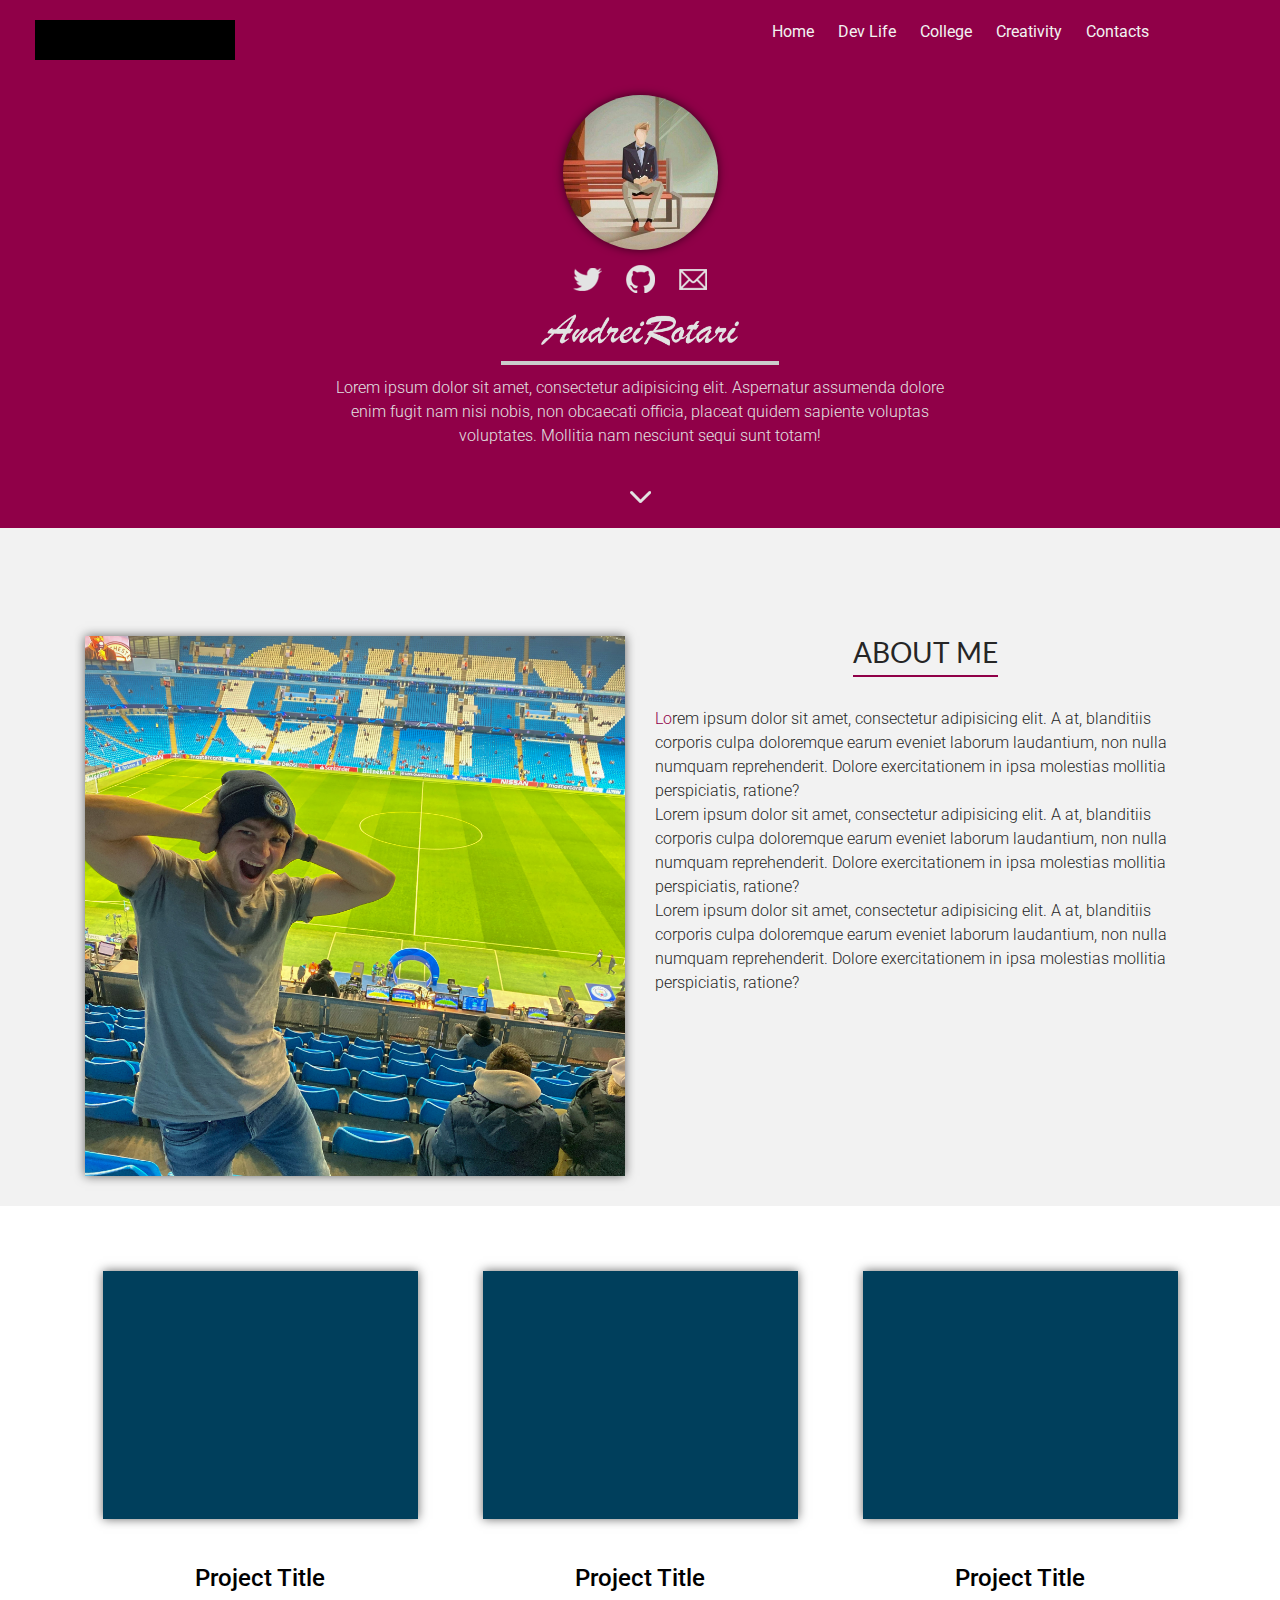
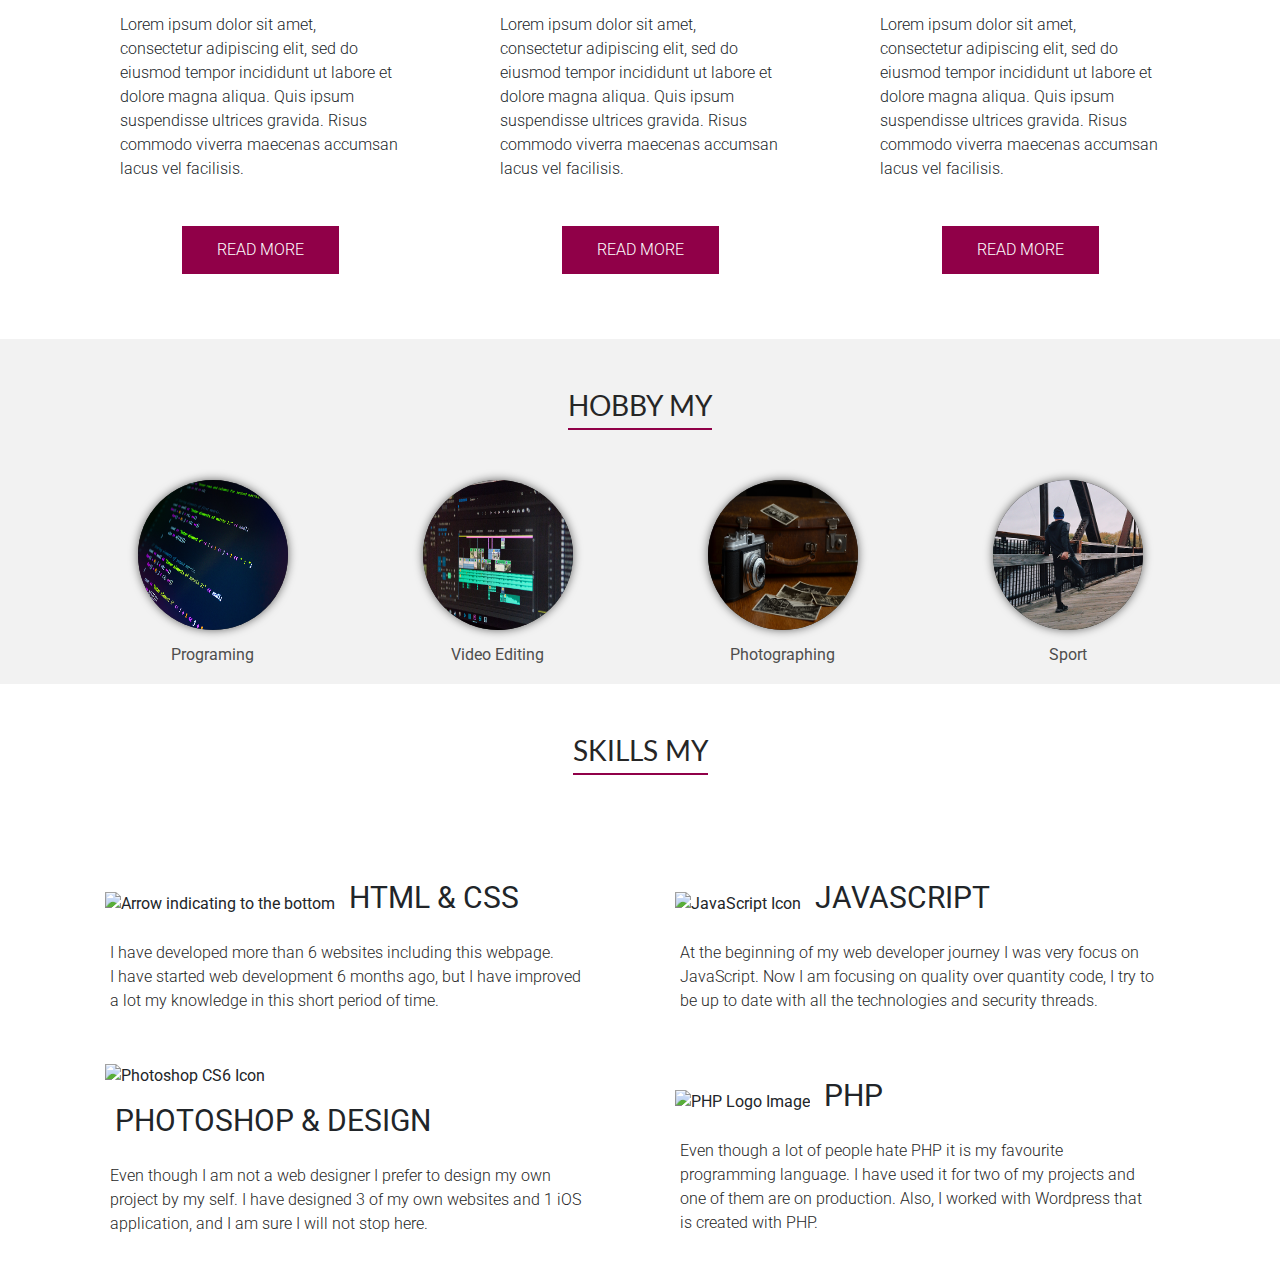
==== index.html @ 64ad4eda "Home page added skills section" ====
<!doctype html>
<html class="no-js" lang="">

<head>
  <meta charset="utf-8">
  <title>Andrei Rotari</title>
  <meta name="description" content="">
<!-- BOOTSTRAP meta data for mobile first -->
  <meta name="viewport" content="width=device-width, initial-scale=1, shrink-to-fit=no">
  <link rel="manifest" href="site.webmanifest">
  <link rel="apple-touch-icon" href="icon.png">
  <!-- Place favicon.ico in the root directory -->
  <!-- Connect google fonts here  -->
  <link href="https://fonts.googleapis.com/css?family=Roboto:300,400,500,700&display=swap" rel="stylesheet">

  <link href="https://fonts.googleapis.com/css?family=Lato:300,400,700&display=swap" rel="stylesheet">
  <!-- Connecting bootstrap files css  -->
  <link rel="stylesheet" href="https://stackpath.bootstrapcdn.com/bootstrap/4.3.1/css/bootstrap.min.css" integrity="sha384-ggOyR0iXCbMQv3Xipma34MD+dH/1fQ784/j6cY/iJTQUOhcWr7x9JvoRxT2MZw1T" crossorigin="anonymous">
  <link rel="stylesheet" href="css/normalize.css">
  <link rel="stylesheet" href="css/main.css">

  <meta name="theme-color" content="#fafafa">
</head>

<body>
  <!--[if IE]>
    <p class="browserupgrade">You are using an <strong>outdated</strong> browser. Please <a href="https://browsehappy.com/">upgrade your browser</a> to improve your experience and security.</p>
  <![endif]-->

  <!-- Add your site or application content here -->
  <div class="wrapper">
    <header id="header" class="header-background">
      <div class="container-fluid">
        <!-- MENU container  -->
        <div class="row">
          <!-- LOGO- hide when scrolling top  -->
          <div class="col-md-6">
            <div class="ar-logo">

            </div>
          </div>
          <!--  Navigation links   -->
          <div class="col-md-6">
            <div class="nav-links">
              <ul>
                <li><a href="#">Home</a></li>
                <li><a href="#">Dev Life</a></li>
                <li><a href="#">College</a></li>
                <li><a href="#">Creativity</a></li>
                <li><a href="#">Contacts</a></li>
              </ul>
            </div>
          </div>
        </div>
        <!-- Main image and social media icons  -->
        <div class="row">
          <div class="col-md-12">
            <!-- IMAGE container -->
            <div class="main-image-container text-center">
              <img src="images/main-image.jpg" alt="Main image of the page, with Andrei" class="text-center">
            </div>
            <div class="header-social-media-logo-container text-center">
              <ul>
                <li><a href="#"><img src="images/twitter-logo.png" alt="Twitter Logo"></a></li>
                <li><a href="#"><img src="images/github-logo.png" alt="Github Logo"></a></li>
                <li><a href="#"><img src="images/email-logo.png" alt="Email"></a></li>
              </ul>
            </div>
          </div>
        </div>
        <!-- Centralised logo on main page -->
        <div class="row">
          <div class="col-xs-12 col-sm-2 col-md-2 col-lg-4"></div>
          <div class="col-xs-12 col-sm-8 col-md-8 col-lg-4">
            <div class="logo-text text-center">
              <a href="#"><img src="images/logo-text.png" alt="Andrei Rotari Initial's as a logo"></a>
              <hr>
            </div>
          </div>
          <div class="col-xs-12 col-sm-8 col-md-8 col-lg-4"></div>
        </div>

        <!-- Header short description  -->
        <div class="row">
          <div class="col-xs-12 col-sm-2 col-md-2 col-lg-3"></div>
          <div class="col-xs-12 col-sm-8 col-md-8 col-lg-6">
            <div class="header-description text-center">
              <p>Lorem ipsum dolor sit amet, consectetur adipisicing elit. Aspernatur assumenda dolore enim fugit nam
                nisi nobis, non obcaecati officia, placeat quidem sapiente voluptas voluptates. Mollitia nam nesciunt sequi sunt totam!</p>
            </div>
          </div>
          <div class="col-xs-12 col-sm-2 col-md-2 col-lg-3"></div>
        </div>

        <!-- Arrow that is indicating on bottom on the page -->
        <div class="row">
          <div class="col-md-12 arrow-bottom text-center">
              <!-- TODO: Create an animation for the arrow -->
              <picture>
                <source srcset="images/arrow.svg">
                <img src="images/arrow.png" alt="Arrow indicating to the bottom"
                     title="Arrow indicating to the bottom" width="21" height="12">
              </picture>
          </div>
        </div>
      </div>
    </header>
    <!-- SECTION ABOUT ME  -->
    <section id="aboutMe" class="section-grey-background">
      <!-- About me Image container  -->
      <div class="container">
        <div class="row">
          <div class="col-sm-12 col-md-6">
            <!-- Section  image frame implementation-->
            <div class="section-image-frame  text-center">
              <img src="images/2862B201-2D01-4110-ADDF-69EA0CF71D6D_1_201_a.jpg" alt="Image of Andrei" class="">
            </div>
          </div>
          <div class="col-sm-12 col-md-6">
            <div class="section-title-container">
              <h3 class="section-image-title">About Me</h3>
              <p class="section-image-description">
                <span style="color: #900048">Lo</span>rem ipsum dolor sit amet, consectetur adipisicing elit. A at, blanditiis corporis culpa doloremque
                earum eveniet laborum laudantium, non nulla numquam reprehenderit. Dolore exercitationem in ipsa
                molestias mollitia perspiciatis, ratione?
                <br>
                Lorem ipsum dolor sit amet, consectetur adipisicing elit. A at, blanditiis corporis culpa doloremque
                earum eveniet laborum laudantium, non nulla numquam reprehenderit. Dolore exercitationem in ipsa
                molestias mollitia perspiciatis, ratione?
                <br>
                Lorem ipsum dolor sit amet, consectetur adipisicing elit. A at, blanditiis corporis culpa doloremque
                earum eveniet laborum laudantium, non nulla numquam reprehenderit. Dolore exercitationem in ipsa
                molestias mollitia perspiciatis, ratione?
              </p>
            </div>
          </div>
        </div>
      </div>
    </section>

   <!-- First page Projects section show case  -->
    <section id="projectShowCase">
      <div class="container">
        <div class="row">
          <!-- First block that is showing an example of work in portfolio -->
          <div class="col-xs-12 col-sm-12 col-md-6 col-lg-4">
            <div class="mini-portfolio-container">
              <!-- A container that will hold the image for this block -->
              <div class="mini-portfolio-image-holder text-center">

              </div>
              <!-- A container for description of the work - title and mini description -->
              <div class="mini-portfolio-description">
                <h4 class="mini-portfolio-title text-center">Project Title</h4>
                <p class="mini-portfolio-description">
                  Lorem ipsum dolor sit amet, consectetur adipiscing elit, sed do eiusmod tempor incididunt ut labore
                  et dolore magna aliqua. Quis ipsum suspendisse ultrices gravida. Risus commodo viverra maecenas
                  accumsan lacus vel facilisis.
                </p>
              </div>
              <!-- Button to take the user to specific work page  -->
              <div class="button-container">
                <button class="default-ar-button">Read more</button>
              </div>
            </div>
          </div>
          <div class="col-xs-12 col-sm-12 col-md-6 col-lg-4">
            <div class="mini-portfolio-container">
              <!-- A container that will hold the image for this block -->
              <div class="mini-portfolio-image-holder text-center">

              </div>
              <!-- A container for description of the work - title and mini description -->
              <div class="mini-portfolio-description">
                <h4 class="mini-portfolio-title text-center">Project Title</h4>
                <p class="mini-portfolio-description">
                  Lorem ipsum dolor sit amet, consectetur adipiscing elit, sed do eiusmod tempor incididunt ut labore
                  et dolore magna aliqua. Quis ipsum suspendisse ultrices gravida. Risus commodo viverra maecenas
                  accumsan lacus vel facilisis.
                </p>
              </div>
              <!-- Button to take the user to specific work page  -->
              <div class="button-container">
                <button class="default-ar-button">Read more</button>
              </div>
            </div>
          </div>
          <div class="col-xs-12 col-sm-12 col-md-6 col-lg-4">
            <div class="mini-portfolio-container">
              <!-- A container that will hold the image for this block -->
              <div class="mini-portfolio-image-holder text-center">

              </div>
              <!-- A container for description of the work - title and mini description -->
              <div class="mini-portfolio-description">
                <h4 class="mini-portfolio-title text-center">Project Title</h4>
                <p class="mini-portfolio-description">
                  Lorem ipsum dolor sit amet, consectetur adipiscing elit, sed do eiusmod tempor incididunt ut labore
                  et dolore magna aliqua. Quis ipsum suspendisse ultrices gravida. Risus commodo viverra maecenas
                  accumsan lacus vel facilisis.
                </p>
              </div>
              <!-- Button to take the user to specific work page  -->
              <div class="button-container">
                <button class="default-ar-button">Read more</button>
              </div>
            </div>
          </div>
        </div>
      </div>
    </section>

    <!--  The section of hobby's  -->
    <section id="hobbyMy" class="section-grey-background">
      <h3 class="section-image-title">Hobby my</h3>
      <div class="container">
        <div class="row">

            <div class="col-sm-6 col-md-6 col-lg-3">
                <!-- Create a container that will contain an image and a title -->
                <div class="hobby-box text-center">
                  <div class="hobby-circle">
                      <img src="images/programing-img.png" alt="An image representing programing">
                  </div>
                  <h6 class="hobby-title">Programing</h6>
                </div>
            </div>

            <div class="col-sm-6 col-md-6 col-lg-3">
                <!-- Create a container that will contain an image and a title -->
                <div class="hobby-box text-center">
                    <div class="hobby-circle">
                        <img src="images/video-editing-img.png" alt="An image representing video editing hobby">
                    </div>
                    <h6 class="hobby-title">Video Editing</h6>
                </div>
            </div>

            <div class="col-sm-6 col-md-6 col-lg-3">
                <!-- Create a container that will contain an image and a title -->
                <div class="hobby-box text-center">
                    <div class="hobby-circle">
                        <img src="images/photo-img.png" alt="An image representing photographing hobby">
                    </div>
                    <h6 class="hobby-title">Photographing</h6>
                </div>
            </div>

            <div class="col-sm-6 col-md-6 col-lg-3">
                <!-- Create a container that will contain an image and a title -->
                <div class="hobby-box text-center">
                    <div class="hobby-circle">
                        <img src="images/sport-img.png" alt="An image representing sport">
                    </div>
                    <h6 class="hobby-title">Sport</h6>
                </div>
            </div>

        </div>
      </div>
    </section>

    <!-- SKILLS SECTION  -->
    <section id="skills">
      <h3 class="section-image-title">Skills my</h3>
      <div class="container move-from-title">
        <div class="row">
          <div class="col-md-6">
            <!-- The box that will contain the text and images for a specific skill  -->
            <div class="skill-home-box">
              <div class="skill-title-box">
                <!-- Image representing the skill -->
                <picture>
                  <source srcset="images/icons/html-skill-iclon.svg">
                  <img src="images/icons/html-skill-iclon.png" alt="Arrow indicating to the bottom"
                       title="HTML5 icon" width="50" height="50">
                </picture>
                <h6>html & css</h6>
              </div>
              <div class="skill-description-box">
                <p class="skill-text">
                    I have developed more than 6 websites including this webpage. <br> I have started web development
                    6 months ago, but I have improved a lot my knowledge in this short period of time.
                </p>
              </div>
            </div>
          </div>

          <div class="col-md-6">
            <!-- The box that will contain the text and images for a specific skill  -->
            <div class="skill-home-box">
              <div class="skill-title-box">
                <!-- Image representing the skill -->
                <picture>
                  <source srcset="images/icons/javascript-skill-icon.svg">
                  <img src="images/icons/javascript-skill-icon.png" alt="JavaScript Icon"
                       title="JavaScript Icon" width="50" height="50">
                </picture>

                <h6>javascript</h6>
              </div>
              <div class="skill-description-box">
                <p class="skill-text">
                    At the beginning of my web developer journey I was very focus on JavaScript. Now I am focusing on
                    quality over quantity code, I try to be up to date with all the technologies and security threads.
                </p>
              </div>
            </div>
          </div>
        </div>

          <div class="row">
              <div class="col-md-6">
                  <!-- The box that will contain the text and images for a specific skill  -->
                  <div class="skill-home-box">
                      <div class="skill-title-box">
                          <!-- Image representing the skill -->
                          <picture>
                              <source srcset="images/icons/photoshop-skill-icon.svg">
                              <img src="images/icons/photoshop-skill-icon.png" alt="Photoshop CS6 Icon"
                                   title="Photoshop CS6 Icon" width="50" height="50">
                          </picture>
                          <h6>Photoshop & Design</h6>
                      </div>
                      <div class="skill-description-box">
                          <p class="skill-text">
                              Even though I am not a web designer I prefer to design my own project by my self.
                              I have designed 3 of my own websites and 1 iOS application, and I am sure I will not stop here.
                          </p>
                      </div>
                  </div>
              </div>

              <div class="col-md-6">
                  <!-- The box that will contain the text and images for a specific skill  -->
                  <div class="skill-home-box">
                      <div class="skill-title-box">
                          <!-- Image representing the skill -->
                          <picture>
                              <source srcset="images/icons/php-skill-icon.svg">
                              <img src="images/icons/php-skill-icon.png" alt="PHP Logo Image"
                                   title="PHP Logo Image" width="50" height="50">
                          </picture>

                          <h6>php</h6>
                      </div>
                      <div class="skill-description-box">
                          <p class="skill-text">
                              Even though a lot of people hate PHP it is my favourite programming language. I have used
                              it for two of my projects and one of them are on production. Also, I worked with Wordpress that is created with PHP.
                          </p>
                      </div>
                  </div>
              </div>
          </div>
      </div>
    </section>

  </div>



<!-- SCRIPTS CONNETIONS  -->
  <script src="js/vendor/modernizr-3.7.1.min.js"></script>
  <script src="https://stackpath.bootstrapcdn.com/bootstrap/4.3.1/js/bootstrap.min.js" integrity="sha384-JjSmVgyd0p3pXB1rRibZUAYoIIy6OrQ6VrjIEaFf/nJGzIxFDsf4x0xIM+B07jRM" crossorigin="anonymous"></script>
  <script src="https://code.jquery.com/jquery-3.4.1.min.js" integrity="sha256-CSXorXvZcTkaix6Yvo6HppcZGetbYMGWSFlBw8HfCJo=" crossorigin="anonymous"></script>
  <script>window.jQuery || document.write('<script src="js/vendor/jquery-3.4.1.min.js"><\/script>')</script>
  <script src="js/plugins.js"></script>
  <script src="js/main.js"></script>
</body>

</html>
---- css/main.css ----
/*! HTML5 Boilerplate v7.2.0 | MIT License | https://html5boilerplate.com/ */

/* main.css 2.0.0 | MIT License | https://github.com/h5bp/main.css#readme */
/*
 * What follows is the result of much research on cross-browser styling.
 * Credit left inline and big thanks to Nicolas Gallagher, Jonathan Neal,
 * Kroc Camen, and the H5BP dev community and team.
 */

/* ==========================================================================
   Base styles: opinionated defaults
   ========================================================================== */

html {
  color: #222;
  font-size: 1em;
  line-height: 1.4;
}

* {
  box-sizing: border-box;
  -moz-box-sizing: border-box;
  -webkit-box-sizing: border-box;
}

/*
 * Remove text-shadow in selection highlight:
 * https://twitter.com/miketaylr/status/12228805301
 *
 * Vendor-prefixed and regular ::selection selectors cannot be combined:
 * https://stackoverflow.com/a/16982510/7133471
 *
 * Customize the background color to match your design.
 */

::-moz-selection {
  background: #b3d4fc;
  text-shadow: none;
}

::selection {
  background: #b3d4fc;
  text-shadow: none;
}

/*
 * A better looking default horizontal rule
 */

hr {
  display: block;
  height: 1px;
  border: 0;
  border-top: 4px solid #ccc;
  margin: 1em 0;
  padding: 0;
}

/*
 * Remove the gap between audio, canvas, iframes,
 * images, videos and the bottom of their containers:
 * https://github.com/h5bp/html5-boilerplate/issues/440
 */


iframe,
img,
svg,
video {
  vertical-align: middle;
}

/*
 * Remove default fieldset styles.
 */

fieldset {
  border: 0;
  margin: 0;
  padding: 0;
}

/*
 * Allow only vertical resizing of textareas.
 */

textarea {
  resize: vertical;
}

/*
*
*/

section {
    padding-top: 50px;
}

/* ==========================================================================
   DELETE ON PRODUCTION
   ========================================================================== */

.test-bg {
  background-color: #555555;
}

/* ==========================================================================
   Browser Upgrade Prompt
   ========================================================================== */

.browserupgrade {
  margin: 0.2em 0;
  background: #ccc;
  color: #000;
  padding: 0.2em 0;
}

/* ==========================================================================
   Author's custom styles
   ========================================================================== */

/*--- NAVIGATION and LOGO ---*/
.ar-logo {
  width: 200px;
  height: 40px;
  margin: 20px;
  background-color: black;
}

.header-background {
  background-color: #900048;
}

.nav-links {
    margin: 20px 0;
    text-align: center;
}

.nav-links ul {
  margin: 0;
  padding: 0;
}

.nav-links ul li {
  display: inline;
  margin: 0 10px;
}

.nav-links ul li a {
  color: #f2f2f2;
  text-decoration: none;
}

.nav-links ul li a:hover {
  color: #f2f2f2;
  text-decoration: none;
}


/*-- MAIN image for the main page --*/
.main-image-container {
  margin: 15px;
}

.main-image-container img {
  width: 155px;
  height: 155px;
  border-radius: 50%;
  box-shadow:  0 0 10px  rgba(0,0,0,0.6);
  background-color: #222222;
}

/*---  Social media container on header ---*/
.header-social-media-logo-container {

}

.header-social-media-logo-container ul  {
  list-style: none;
  padding: 0;
}

.header-social-media-logo-container ul li {
  display: inline;
  margin: 0 10px;
}


/*--- Description on the header  ---*/
.logo-text img {
  margin: 5px 0;
  width: 50%;
  height: auto;
}

.logo-text hr {
  margin: 10px auto;
  width: 70%;
}

.header-description p {
  font-family: 'Roboto', sans-serif;
  font-weight: 300;
  color: #e2e2e2;
}

.arrow-bottom {
  margin: 20px 0;
}


#aboutMe {
  padding-top: 108px;
}


/*
 * Create section image frame
 */

.section-image-frame{
  position:relative;
  overflow:hidden;
  margin-bottom: 30px;
  padding-bottom: 100%;
  box-shadow:  0 0 10px  rgba(0,0,0,0.6);
  background-color: rgba(0,63,92, 0.2);
}

.section-image-frame img {
  position: absolute;
  max-width: 100%;
  max-height: 100%;
  top: 50%;
  left: 50%;
  transform: translateX(-50%) translateY(-50%);
}


/*
 * Set the background for section with grey background color
 */

.section-grey-background {
  background-color: #f2f2f2;
}

/*
 * Create the Section Title
 */

h3.section-image-title {
  font-family: 'Lato', sans-serif;
  font-weight: 400;
  color: #262626;
  text-align: center;
  display: table;
  margin: 0 auto 30px auto;
  padding-bottom: 5px;
  text-transform: uppercase;
  border-bottom: 2px solid #900048;
}

/*
 * Specify the style of text in a section with image
 */

p.section-image-description {
  font-family: 'Roboto', sans-serif;
  font-weight: 300;
  color: #262626;
}



/*
 * Create the portfolio section on the main page
 */

#projectShowCase {
  padding: 50px 0;
}

.mini-portfolio-container {
  padding: 15px 0;

}

.hover-action:hover {
  border: 1px solid #003f5c;
}

.mini-portfolio-image-holder {
  width: 90%;
  margin: 0 auto;
  height: 248px;
  box-shadow:  0 0 10px  rgba(0,0,0,0.6);
  background-color: #003f5c;
}

.mini-portfolio-description {
  margin: 45px 35px;
}

.mini-portfolio-description h4 {
  font-family: 'Roboto', sans-serif;
  font-weight: 500;
  color: #000000;
}

.mini-portfolio-description p {
  font-family: 'Roboto', sans-serif;
  font-weight: 300;
  margin: 20px 0;
  padding: 0 0;

}

.button-container {
  text-align: center;
}

.default-ar-button {
  background-color: #900048;
  border: 0;
  color: #ffffff;
  font-family: 'Roboto', sans-serif;
  font-weight: 300;
  text-transform: uppercase;
  padding: 15px 35px;
}


/*
 * Represent hobby in a circle
 */

.hobby-box {
  margin: 20px 0;
}

.hobby-circle img {

    width: 150px;
    height: 150px;
    border-radius: 50%;
    box-shadow:  0 0 10px  rgba(0,0,0,0.6);
    background-color: #222222;
}

.hobby-title {
  font-family: 'Roboto', sans-serif;
  font-weight: 400;
  color: #4e4d4d;
  margin: 15px 0;
}


/*
 * Skills Box Styling
 */

.skill-home-box {
  margin: 0 0 40px 20px;
  width: 90%;
}

.skill-title-box h6 {
  font-family: 'Roboto', sans-serif;
  font-weight: 400;
  margin: 5px 10px;
  padding-top: 10px;
  display: inline-block;
  text-transform: uppercase;
  font-size: 30px;
}

.title-boxs {
  display: inline-block;
}

.skill-description-box {
  margin-top: 10px;
}

.skill-description-box p {
  font-family: 'Roboto', sans-serif;
  font-weight: 300;
  color: #262626;
  padding: 10px 5px;
}


/* ==========================================================================
   Helper classes
   ========================================================================== */

/*
 * Hide visually and from screen readers
 */

.hidden {
  display: none !important;
}

.move-from-title {
  margin-top: 90px;
}

/*
* Hide only visually, but have it available for screen readers:
* https://snook.ca/archives/html_and_css/hiding-content-for-accessibility
*
* 1. For long content, line feeds are not interpreted as spaces and small width
*    causes content to wrap 1 word per line:
*    https://medium.com/@jessebeach/beware-smushed-off-screen-accessible-text-5952a4c2cbfe
*/

.sr-only {
  border: 0;
  clip: rect(0, 0, 0, 0);
  height: 1px;
  margin: -1px;
  overflow: hidden;
  padding: 0;
  position: absolute;
  white-space: nowrap;
  width: 1px;
  /* 1 */
}

/*
* Extends the .sr-only class to allow the element
* to be focusable when navigated to via the keyboard:
* https://www.drupal.org/node/897638
*/

.sr-only.focusable:active,
.sr-only.focusable:focus {
  clip: auto;
  height: auto;
  margin: 0;
  overflow: visible;
  position: static;
  white-space: inherit;
  width: auto;
}

/*
* Hide visually and from screen readers, but maintain layout
*/

.invisible {
  visibility: hidden;
}

/*
* Clearfix: contain floats
*
* For modern browsers
* 1. The space content is one way to avoid an Opera bug when the
*    `contenteditable` attribute is included anywhere else in the document.
*    Otherwise it causes space to appear at the top and bottom of elements
*    that receive the `clearfix` class.
* 2. The use of `table` rather than `block` is only necessary if using
*    `:before` to contain the top-margins of child elements.
*/

.clearfix:before,
.clearfix:after {
  content: " ";
  /* 1 */
  display: table;
  /* 2 */
}

.clearfix:after {
  clear: both;
}

/* ==========================================================================
   EXAMPLE Media Queries for Responsive Design.
   These examples override the primary ('mobile first') styles.
   Modify as content requires.
   ========================================================================== */

@media only screen and (min-width: 35em) {
  /* Style adjustments for viewports that meet the condition */
}

@media print,
  (-webkit-min-device-pixel-ratio: 1.25),
  (min-resolution: 1.25dppx),
  (min-resolution: 120dpi) {
  /* Style adjustments for high resolution devices */
}

/* ==========================================================================
   Print styles.
   Inlined to avoid the additional HTTP request:
   https://www.phpied.com/delay-loading-your-print-css/
   ========================================================================== */

@media print {
  *,
  *:before,
  *:after {
    background: transparent !important;
    color: #000 !important;
    /* Black prints faster */
    box-shadow: none !important;
    text-shadow: none !important;
  }
  a,
  a:visited {
    text-decoration: underline;
  }
  a[href]:after {
    content: " (" attr(href) ")";
  }
  abbr[title]:after {
    content: " (" attr(title) ")";
  }
  /*
     * Don't show links that are fragment identifiers,
     * or use the `javascript:` pseudo protocol
     */
  a[href^="#"]:after,
  a[href^="javascript:"]:after {
    content: "";
  }
  pre {
    white-space: pre-wrap !important;
  }
  pre,
  blockquote {
    border: 1px solid #999;
    page-break-inside: avoid;
  }
  /*
     * Printing Tables:
     * https://web.archive.org/web/20180815150934/http://css-discuss.incutio.com/wiki/Printing_Tables
     */
  thead {
    display: table-header-group;
  }
  tr,
  img {
    page-break-inside: avoid;
  }
  p,
  h2,
  h3 {
    orphans: 3;
    widows: 3;
  }
  h2,
  h3 {
    page-break-after: avoid;
  }
}
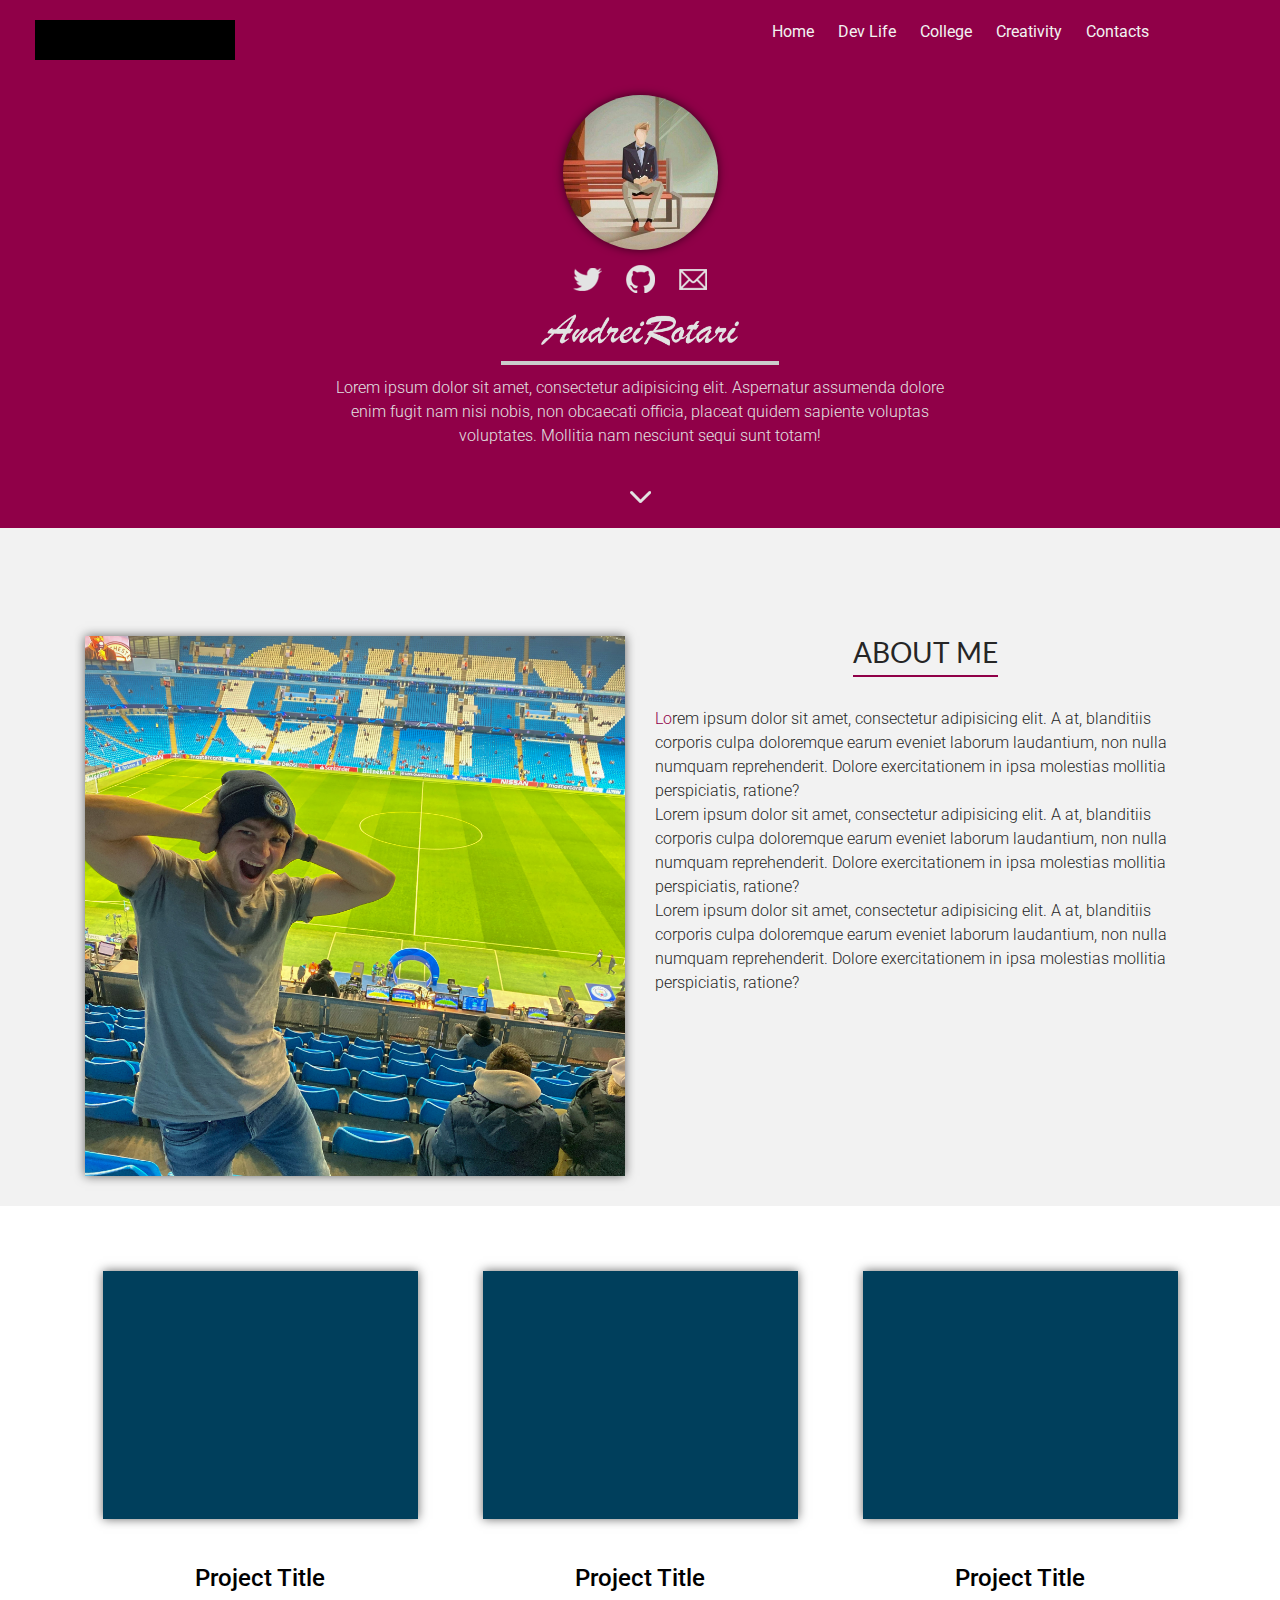
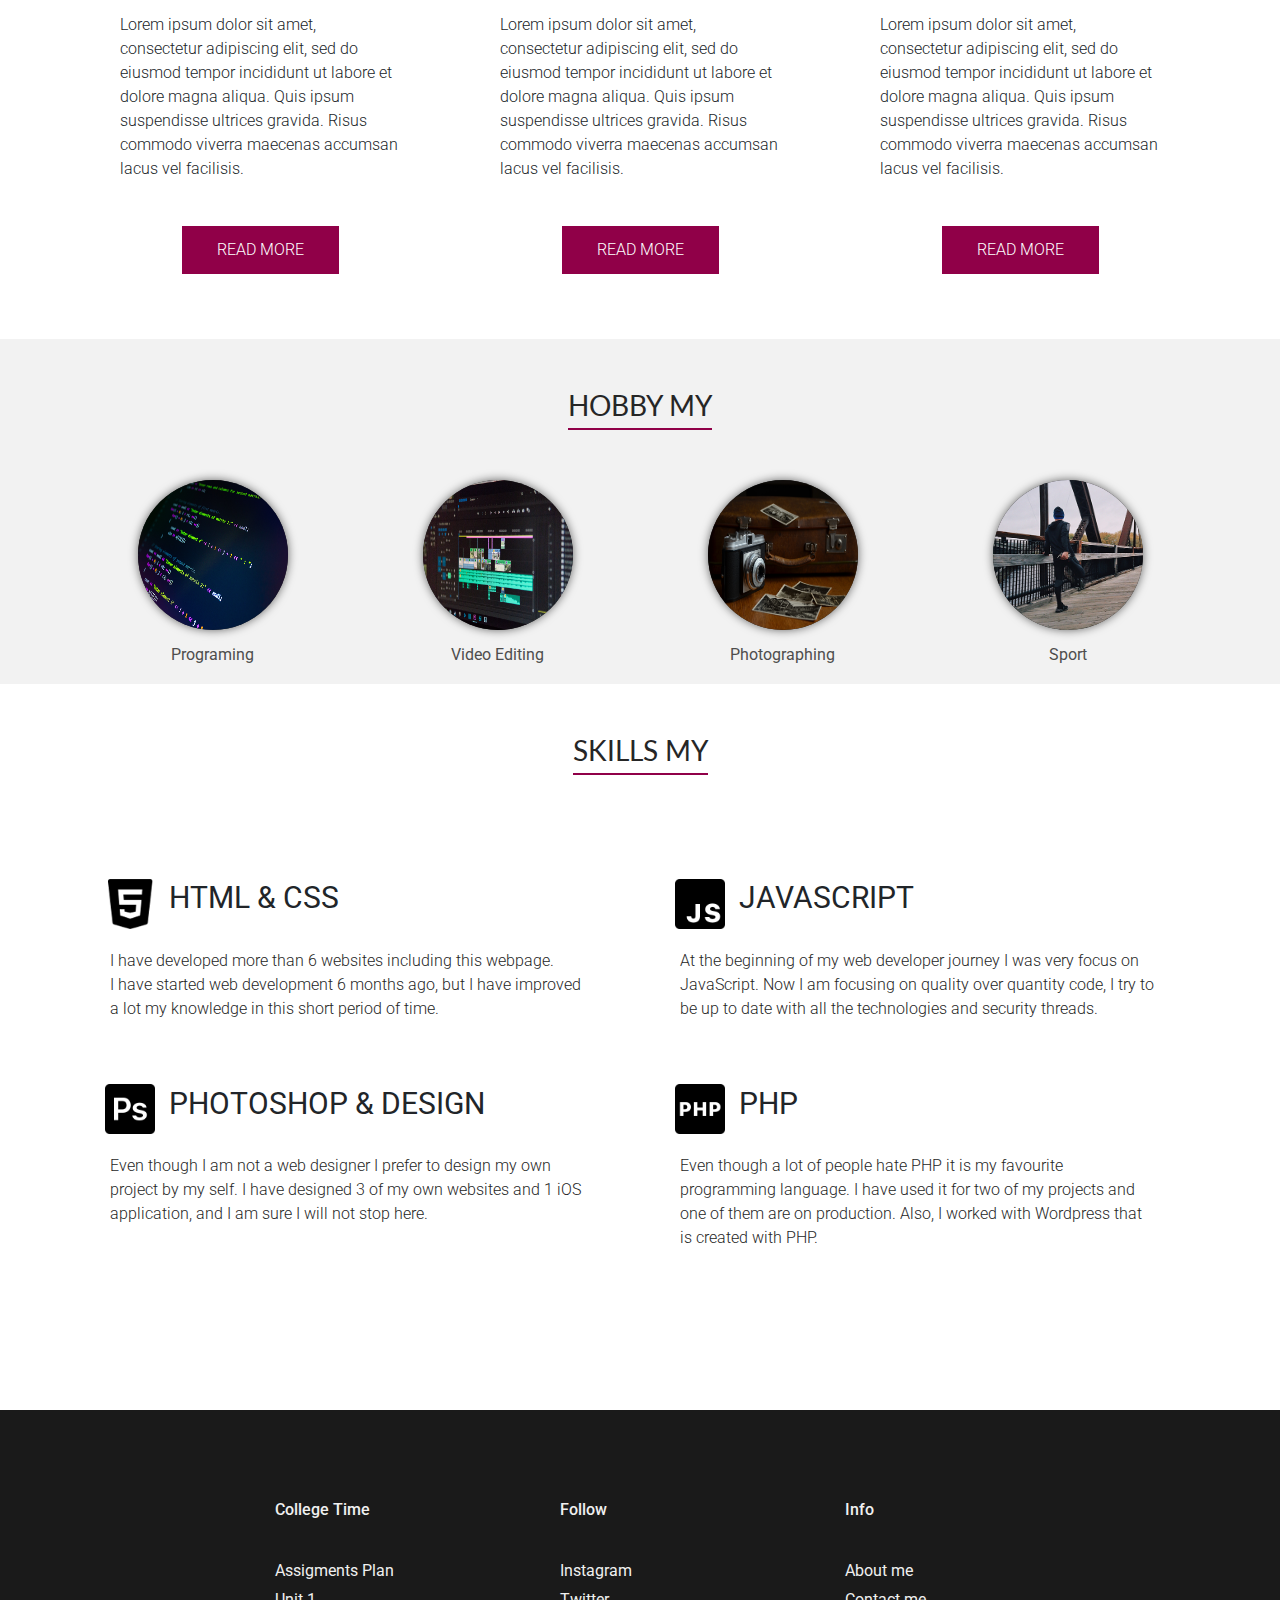
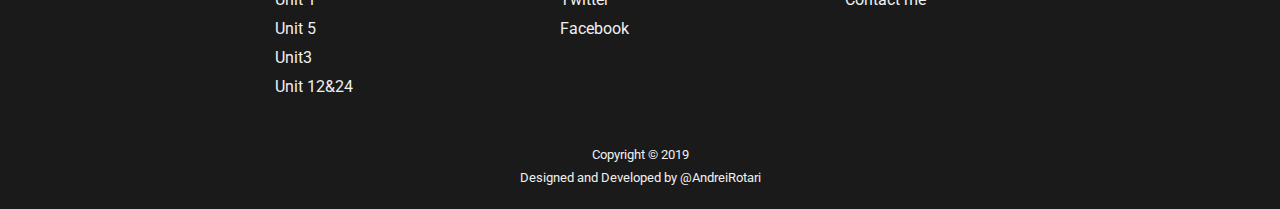
==== commit ff708ce6: "Created and added footer" ====
--- a/index.html
+++ b/index.html
@@ -356,6 +356,71 @@
       </div>
     </section>
 
+    <footer>
+        <div class="container">
+            <div class="row">
+                <!-- Give 2 col free space -->
+                <div class="col-md-2"></div>
+                <!-- Footer column that contains links and title -->
+                <div class="col-md-2">
+                    <div class="footer-title-box">
+                        <h6>College Time</h6>
+                    </div>
+                    <div class="footer-links-box">
+                        <ul>
+                            <li><a href="#">Assigments Plan</a></li>
+                            <li><a href="#">Unit 1</a></li>
+                            <li><a href="#">Unit 5</a></li>
+                            <li><a href="#">Unit3</a></li>
+                            <li><a href="#">Unit 12&24</a></li>
+                        </ul>
+                    </div>
+                </div>
+                <!-- Give 1 col free space -->
+                <div class="col-md-1"></div>
+
+                <!-- Footer column that contains links and title -->
+                <div class="col-md-2">
+                    <div class="footer-title-box">
+                        <h6>Follow</h6>
+                    </div>
+                    <div class="footer-links-box">
+                        <ul>
+                            <li><a href="#">Instagram</a></li>
+                            <li><a href="#">Twitter</a></li>
+                            <li><a href="#">Facebook</a></li>
+                        </ul>
+                    </div>
+                </div>
+
+                <!-- Give 1 col free space -->
+                <div class="col-md-1"></div>
+
+                <!-- Footer column that contains links and title -->
+                <div class="col-md-2">
+                    <div class="footer-title-box">
+                        <h6>Info</h6>
+                    </div>
+                    <div class="footer-links-box">
+                        <ul>
+                            <li><a href="#">About me</a></li>
+                            <li><a href="#">Contact me</a></li>
+                        </ul>
+                    </div>
+                </div>
+
+                <!-- Give 2 col free space -->
+                <div class="col-md-2"></div>
+            </div>
+        </div>
+
+        <div class="copyright text-center">
+            <p class="copyright-text">Copyright © 2019</p>
+            <p class="footer-testimonials">Designed and Developed by <a href="#">@AndreiRotari</a></p>
+        </div>
+    </footer>
+
+
   </div>
 
 
--- a/css/main.css
+++ b/css/main.css
@@ -94,6 +94,11 @@
 
 section {
     padding-top: 50px;
+}
+
+a {
+  -webkit-transition: all 0.5s ease;
+  transition: all 0.5s ease;
 }
 
 /* ==========================================================================
@@ -392,6 +397,77 @@
 
 
 /* ==========================================================================
+   Footer
+   ========================================================================== */
+
+footer {
+  background-color: #1a1a1a;
+  padding-top: 90px;
+  padding-bottom: 20px;
+  margin-top: 110px;
+}
+
+
+
+.footer-title-box {
+  margin-bottom: 40px;
+  /*text-align: center;*/
+}
+
+.footer-title-box h6 {
+  font-family: 'Roboto', sans-serif;
+  color: #f0f0f0;
+}
+
+
+.footer-links-box ul {
+  list-style: none;
+  margin: 0;
+  padding: 0;
+}
+
+.footer-links-box ul li {
+  margin: 5px 0;
+}
+
+
+.footer-links-box ul li a {
+  font-family: 'Roboto', sans-serif;
+  font-size: 16px;
+  color: #f0f0f0;
+  text-decoration: none;
+}
+
+.footer-links-box ul li a:hover {
+  color: #900048;
+}
+
+.copyright {
+  margin-top:  40px;
+}
+
+.copyright p {
+  font-family: 'Roboto', sans-serif;
+  color: #f0f0f0;
+  font-size: 13px;
+  line-height: 1.7em;
+  margin: 0;
+}
+
+.footer-testimonials a {
+  color: #f0f0f0;
+  text-decoration: none;
+}
+
+.footer-testimonials a:hover {
+  color: #900048;
+}
+
+
+
+
+
+/* ==========================================================================
    Helper classes
    ========================================================================== */
 
@@ -405,6 +481,10 @@
 
 .move-from-title {
   margin-top: 90px;
+}
+
+.wrapper {
+  min-height: 100%;
 }
 
 /*
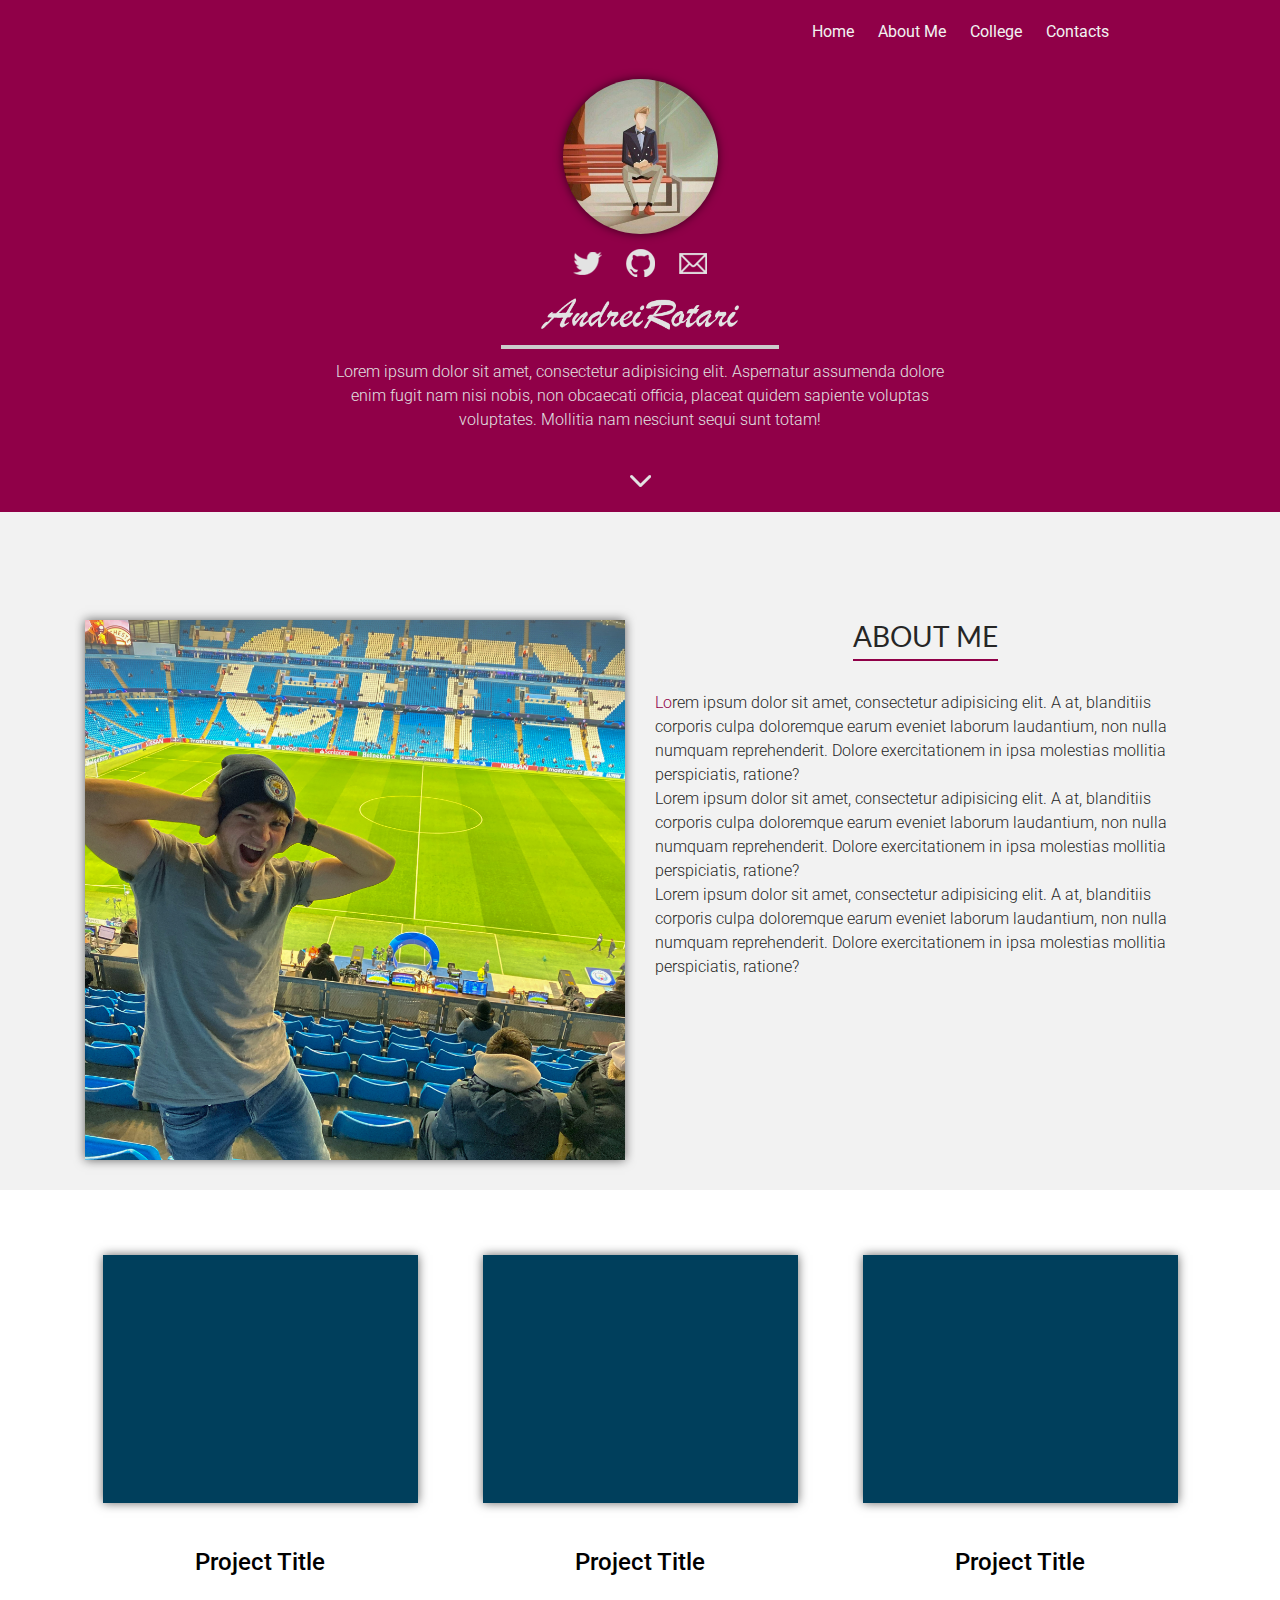
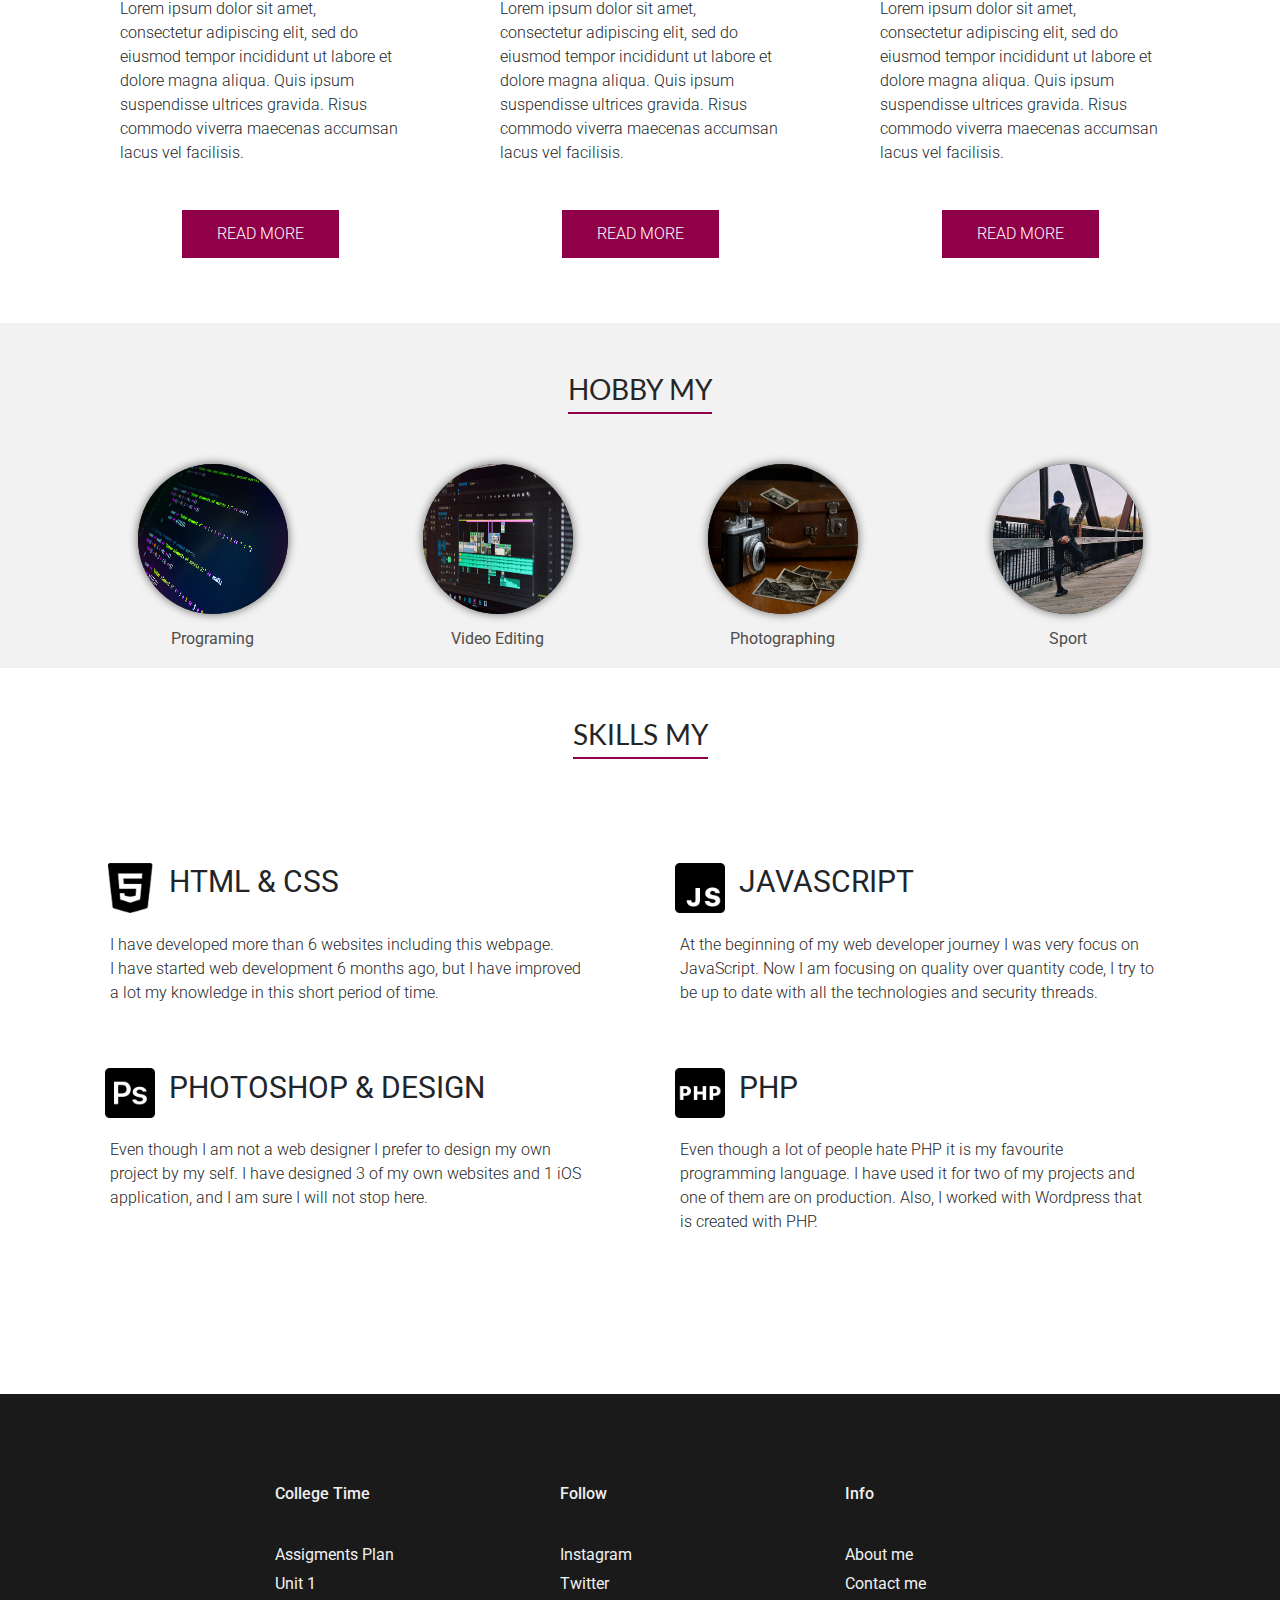
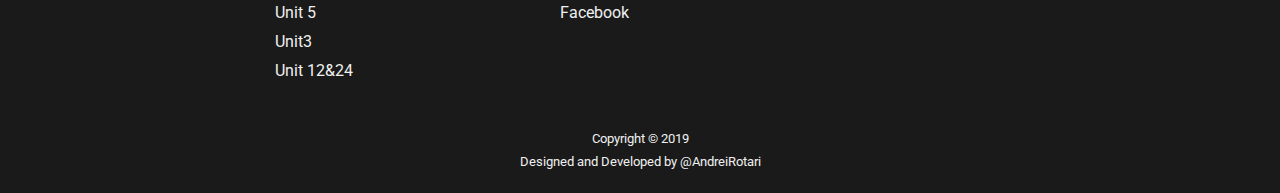
==== commit 5258cfb1: "Created about-me page" ====
--- a/index.html
+++ b/index.html
@@ -35,7 +35,7 @@
         <div class="row">
           <!-- LOGO- hide when scrolling top  -->
           <div class="col-md-6">
-            <div class="ar-logo">
+            <div class="ar-logo hidden">
 
             </div>
           </div>
@@ -43,10 +43,9 @@
           <div class="col-md-6">
             <div class="nav-links">
               <ul>
-                <li><a href="#">Home</a></li>
-                <li><a href="#">Dev Life</a></li>
+                <li><a href="index.html">Home</a></li>
+                <li><a href="about-me.html">About Me</a></li>
                 <li><a href="#">College</a></li>
-                <li><a href="#">Creativity</a></li>
                 <li><a href="#">Contacts</a></li>
               </ul>
             </div>
--- a/css/main.css
+++ b/css/main.css
@@ -393,6 +393,24 @@
   font-weight: 300;
   color: #262626;
   padding: 10px 5px;
+}
+
+
+
+.rounded-big-image-box img {
+  width: 200px;
+  height: 200px;
+  border-radius: 50%;
+  box-shadow:  0 0 10px  rgba(0,0,0,0.6);
+  background-color: #222222;
+}
+
+.rounded-big-image-box {
+    margin: 80px 0 25px 0;
+}
+
+.about-me-description {
+    padding: 20px 10px;
 }
 
 
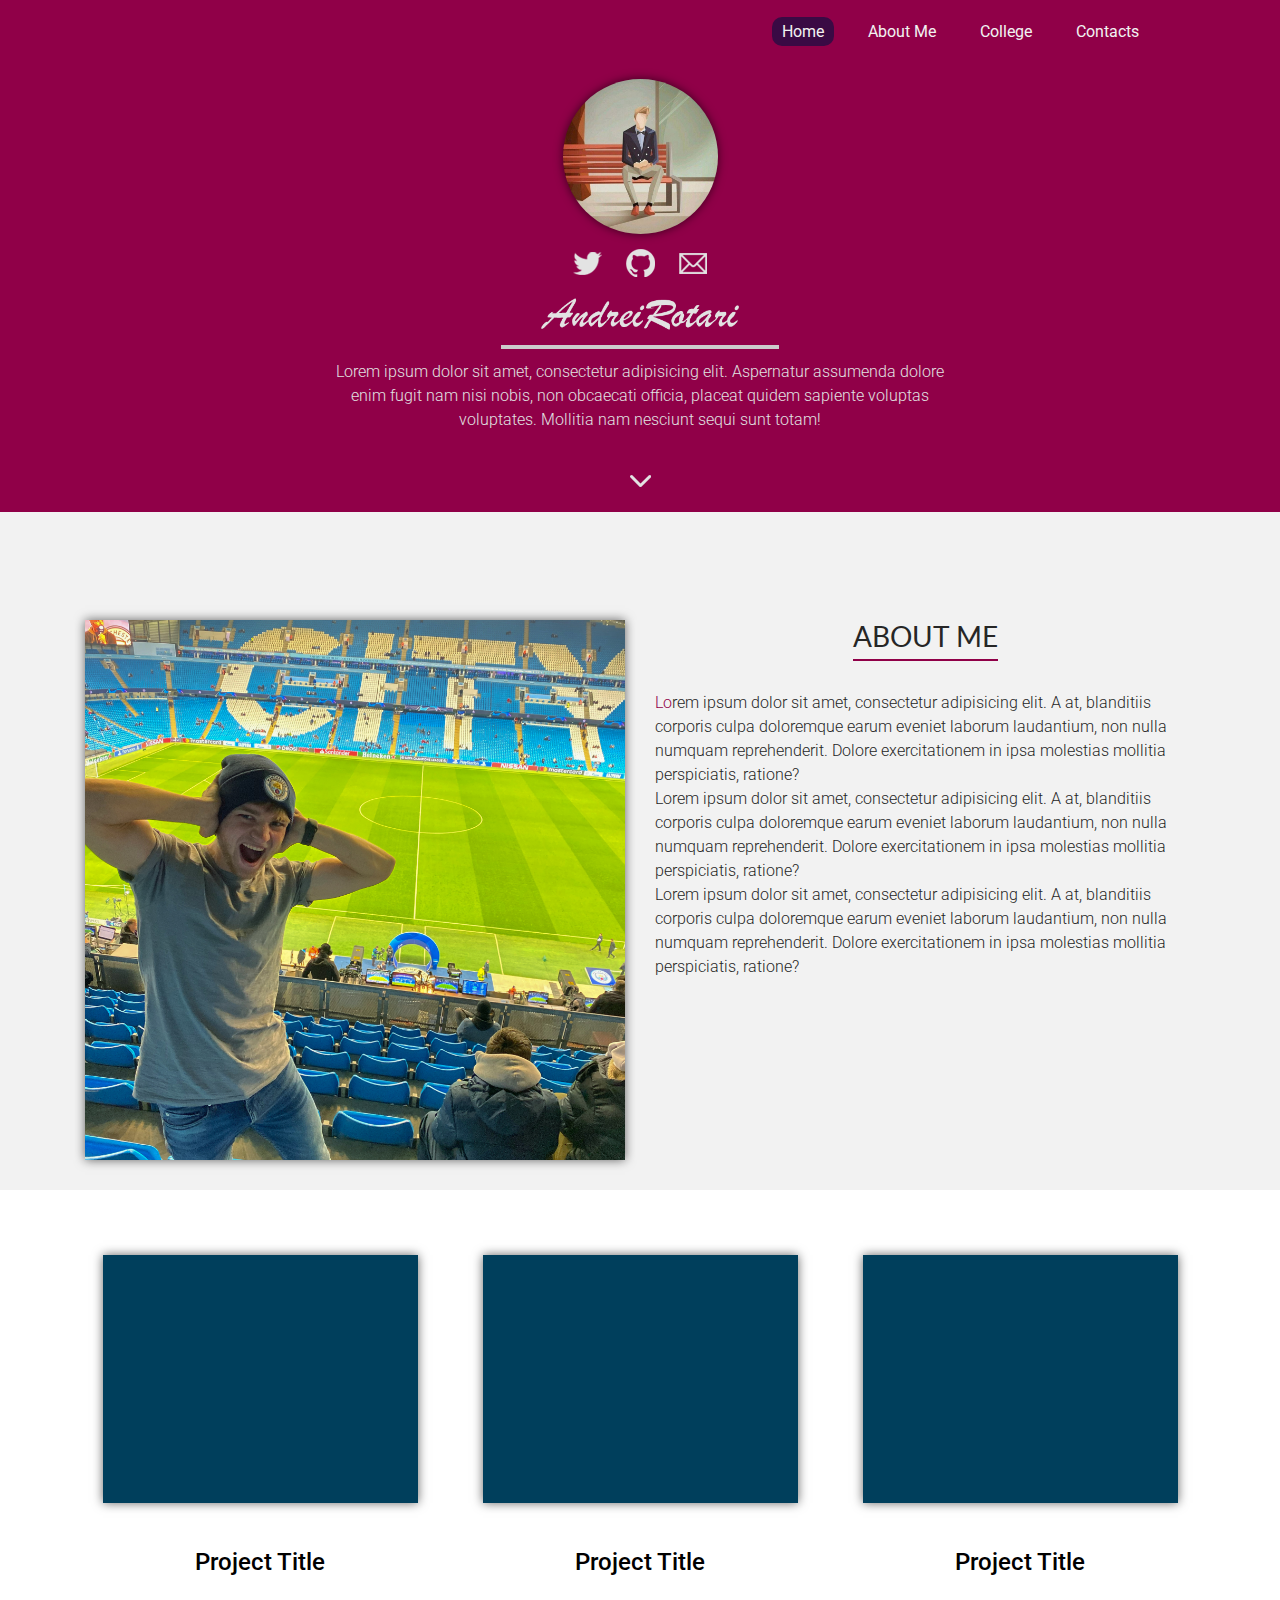
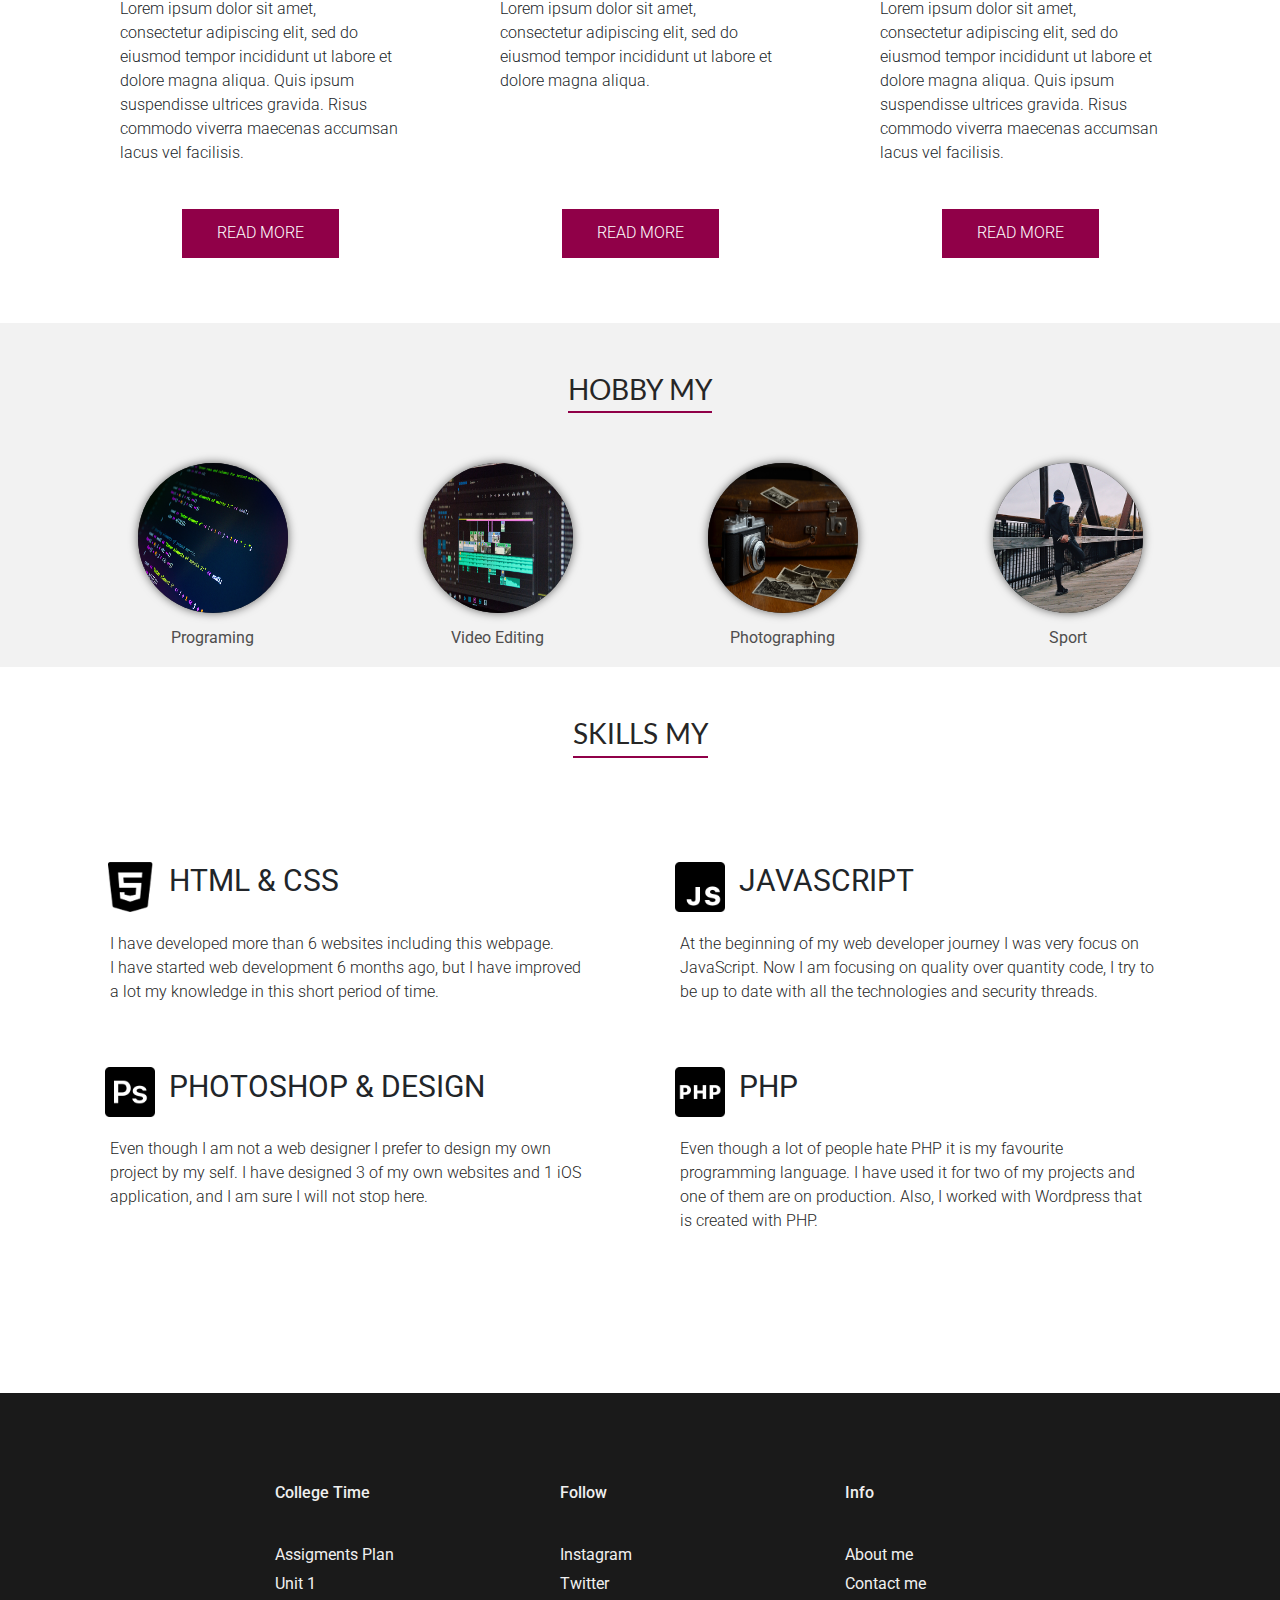
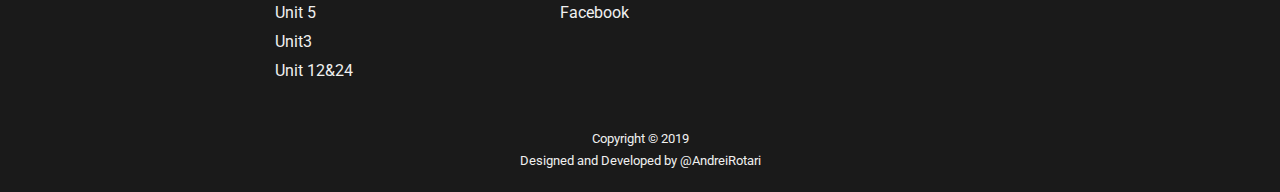
==== commit 1470a22c: "Interface improvements" ====
--- a/index.html
+++ b/index.html
@@ -1,10 +1,10 @@
 <!doctype html>
-<html class="no-js" lang="">
+<html class="no-js" lang="En">
 
 <head>
   <meta charset="utf-8">
   <title>Andrei Rotari</title>
-  <meta name="description" content="">
+  <meta name="description" content="College Project Portfolio">
 <!-- BOOTSTRAP meta data for mobile first -->
   <meta name="viewport" content="width=device-width, initial-scale=1, shrink-to-fit=no">
   <link rel="manifest" href="site.webmanifest">
@@ -43,10 +43,10 @@
           <div class="col-md-6">
             <div class="nav-links">
               <ul>
-                <li><a href="index.html">Home</a></li>
+                <li class="active"><a href="index.html">Home</a></li>
                 <li><a href="about-me.html">About Me</a></li>
-                <li><a href="#">College</a></li>
-                <li><a href="#">Contacts</a></li>
+                <li><a href="college.html">College</a></li>
+                <li><a href="contacts.html">Contacts</a></li>
               </ul>
             </div>
           </div>
@@ -60,9 +60,9 @@
             </div>
             <div class="header-social-media-logo-container text-center">
               <ul>
-                <li><a href="#"><img src="images/twitter-logo.png" alt="Twitter Logo"></a></li>
-                <li><a href="#"><img src="images/github-logo.png" alt="Github Logo"></a></li>
-                <li><a href="#"><img src="images/email-logo.png" alt="Email"></a></li>
+                <li><a href="https://twitter.com/Driuha12" target="_blank"><img src="images/twitter-logo.png" alt="Twitter Logo"></a></li>
+                <li><a href="https://github.com/driuha99" target="_blank"><img src="images/github-logo.png" alt="Github Logo"></a></li>
+                <li><a href="mailto:lucianrotari@icloud.com" target="_top" ><img src="images/email-logo.png" alt="Email"></a></li>
               </ul>
             </div>
           </div>
@@ -174,8 +174,7 @@
                 <h4 class="mini-portfolio-title text-center">Project Title</h4>
                 <p class="mini-portfolio-description">
                   Lorem ipsum dolor sit amet, consectetur adipiscing elit, sed do eiusmod tempor incididunt ut labore
-                  et dolore magna aliqua. Quis ipsum suspendisse ultrices gravida. Risus commodo viverra maecenas
-                  accumsan lacus vel facilisis.
+                  et dolore magna aliqua.
                 </p>
               </div>
               <!-- Button to take the user to specific work page  -->
@@ -367,7 +366,7 @@
                     </div>
                     <div class="footer-links-box">
                         <ul>
-                            <li><a href="#">Assigments Plan</a></li>
+                            <li><a href="college.html">Assigments Plan</a></li>
                             <li><a href="#">Unit 1</a></li>
                             <li><a href="#">Unit 5</a></li>
                             <li><a href="#">Unit3</a></li>
@@ -385,9 +384,9 @@
                     </div>
                     <div class="footer-links-box">
                         <ul>
-                            <li><a href="#">Instagram</a></li>
-                            <li><a href="#">Twitter</a></li>
-                            <li><a href="#">Facebook</a></li>
+                            <li><a href="https://www.instagram.com/andreirotari/">Instagram</a></li>
+                            <li><a href="https://twitter.com/Driuha12">Twitter</a></li>
+                            <li><a href="https://www.facebook.com/andrei.rotari.ar?ref=bookmarks">Facebook</a></li>
                         </ul>
                     </div>
                 </div>
@@ -402,8 +401,8 @@
                     </div>
                     <div class="footer-links-box">
                         <ul>
-                            <li><a href="#">About me</a></li>
-                            <li><a href="#">Contact me</a></li>
+                            <li><a href="about-me.html">About me</a></li>
+                            <li><a href="contacts.html">Contact me</a></li>
                         </ul>
                     </div>
                 </div>
--- a/css/main.css
+++ b/css/main.css
@@ -149,6 +149,13 @@
 .nav-links ul li {
   display: inline;
   margin: 0 10px;
+  padding: 5px 10px;
+}
+
+.nav-links ul li.active {
+
+  border-radius: 10px;
+  background-color: #3a0a44;
 }
 
 .nav-links ul li a {
@@ -305,6 +312,7 @@
 
 .mini-portfolio-description {
   margin: 45px 35px;
+  height: 216px;
 }
 
 .mini-portfolio-description h4 {
@@ -333,6 +341,12 @@
   font-weight: 300;
   text-transform: uppercase;
   padding: 15px 35px;
+}
+
+.default-ar-button:hover {
+  -webkit-transition: all 0.5s ease;
+  transition: all 0.5s ease;
+  box-shadow:  0 0 10px  rgba(0,0,0,0.6);
 }
 
 
@@ -395,7 +409,9 @@
   padding: 10px 5px;
 }
 
-
+/*
+ * About me page
+ */
 
 .rounded-big-image-box img {
   width: 200px;
@@ -414,6 +430,171 @@
 }
 
 
+/*
+ * Switch page buttons
+ */
+
+.page-toggle-button-container {
+  margin-top: 20px;
+}
+
+.page-toggle-button-container ul {
+  list-style: none;
+}
+
+.page-toggle-button-container ul li {
+  display: inline-block;
+  margin: 0 30px;
+  padding: 10px;
+  background-color: #9b0a4a;
+}
+
+.page-toggle-button-container ul li a {
+  font-family: 'Roboto', sans-serif;
+  font-weight: 600;
+  color: #f0f0f0;
+  text-decoration: none;
+  text-transform: uppercase;
+
+}
+
+.page-toggle-button-container ul li:hover {
+  box-shadow:  0 0 10px  rgba(0,0,0,0.6);
+  -webkit-transition: all 0.5s ease;
+  transition: all 0.5s ease;
+}
+
+li.selected-toggle-button {
+  background-color: #003f5c !important;
+  box-shadow:  0 0 10px  rgba(0,0,0,0.6);
+}
+
+/*
+ * Assigment Plan
+ */
+
+.task-description-box {
+  font-family: 'Roboto', sans-serif;
+  margin: 20px 0;
+  padding: 0 15px;
+}
+
+.task-description-title h3 {
+  font-weight: 600;
+
+}
+
+.task-description-text p {
+  font-weight: 300;
+}
+
+
+
+/*
+* Contact me
+*/
+
+.contacts-social-media-container  {
+
+}
+
+.contacts-social-media-container h6 {
+  font-family: 'Roboto', sans-serif;
+  font-weight: 600;
+  font-size: 25px;
+}
+
+.contacts-social-media-container ul {
+  list-style: none;
+  margin: 20px 0;
+  padding: 0;
+}
+
+.contacts-social-media-container ul li {
+  font-family: 'Roboto', sans-serif;
+  margin: 10px 0;
+}
+
+.contacts-social-media-container ul li a {
+  text-decoration: none;
+}
+
+.contacts-social-media-container ul li a:hover {
+  color: #900048;
+}
+
+.contact-form-title {
+  font-family: 'Roboto', sans-serif;
+  font-weight: 600;
+  text-transform: uppercase;
+}
+
+.input-container {
+  margin: 20px 0;
+}
+
+.input-container input, textarea {
+  width: 100%;
+  height: 40px;
+  padding-left: 20px;
+  font-weight: 300;
+  border-radius: 5px;
+  border: 1px solid #900048;
+}
+
+.input-container textarea {
+  min-height: 200px;
+}
+
+.button-form-container input {
+  background-color: #900048;
+  border: 1px solid #900048;
+  border-radius: 3px;
+  color: #f0f0f0;
+  padding: 15px;
+  float:right;
+}
+
+
+
+
+/* ==========================================================================
+   TABLE
+   ========================================================================== */
+.table-title {
+  font-family: 'Roboto', sans-serif;
+  background-color: #9b0a4a;
+  color: #ffffff;
+  width: 90%;
+  margin: 0 auto;
+}
+.table-title h6 {
+  margin: 0;
+  font-size: 20px;
+  font-weight: 600;
+}
+
+.table-box {
+  width: 90%;
+  margin: 0 auto;
+}
+
+table {
+  font-family: 'Roboto', sans-serif;
+  border-collapse: collapse;
+  width: 100%;
+}
+
+td, th {
+  border: 1px solid #dddddd;
+  text-align: left;
+  padding: 10px;
+}
+
+
+
+
+
 /* ==========================================================================
    Footer
    ========================================================================== */
@@ -483,6 +664,20 @@
 
 
 
+/* ==========================================================================
+   Media query's
+   ========================================================================== */
+
+@media only screen and (max-width: 960px) {
+  .page-toggle-button-container ul li {
+    display: block;
+    width: 90px;
+    height: 47px;
+    margin: 20px auto;
+  }
+
+
+}
 
 
 /* ==========================================================================
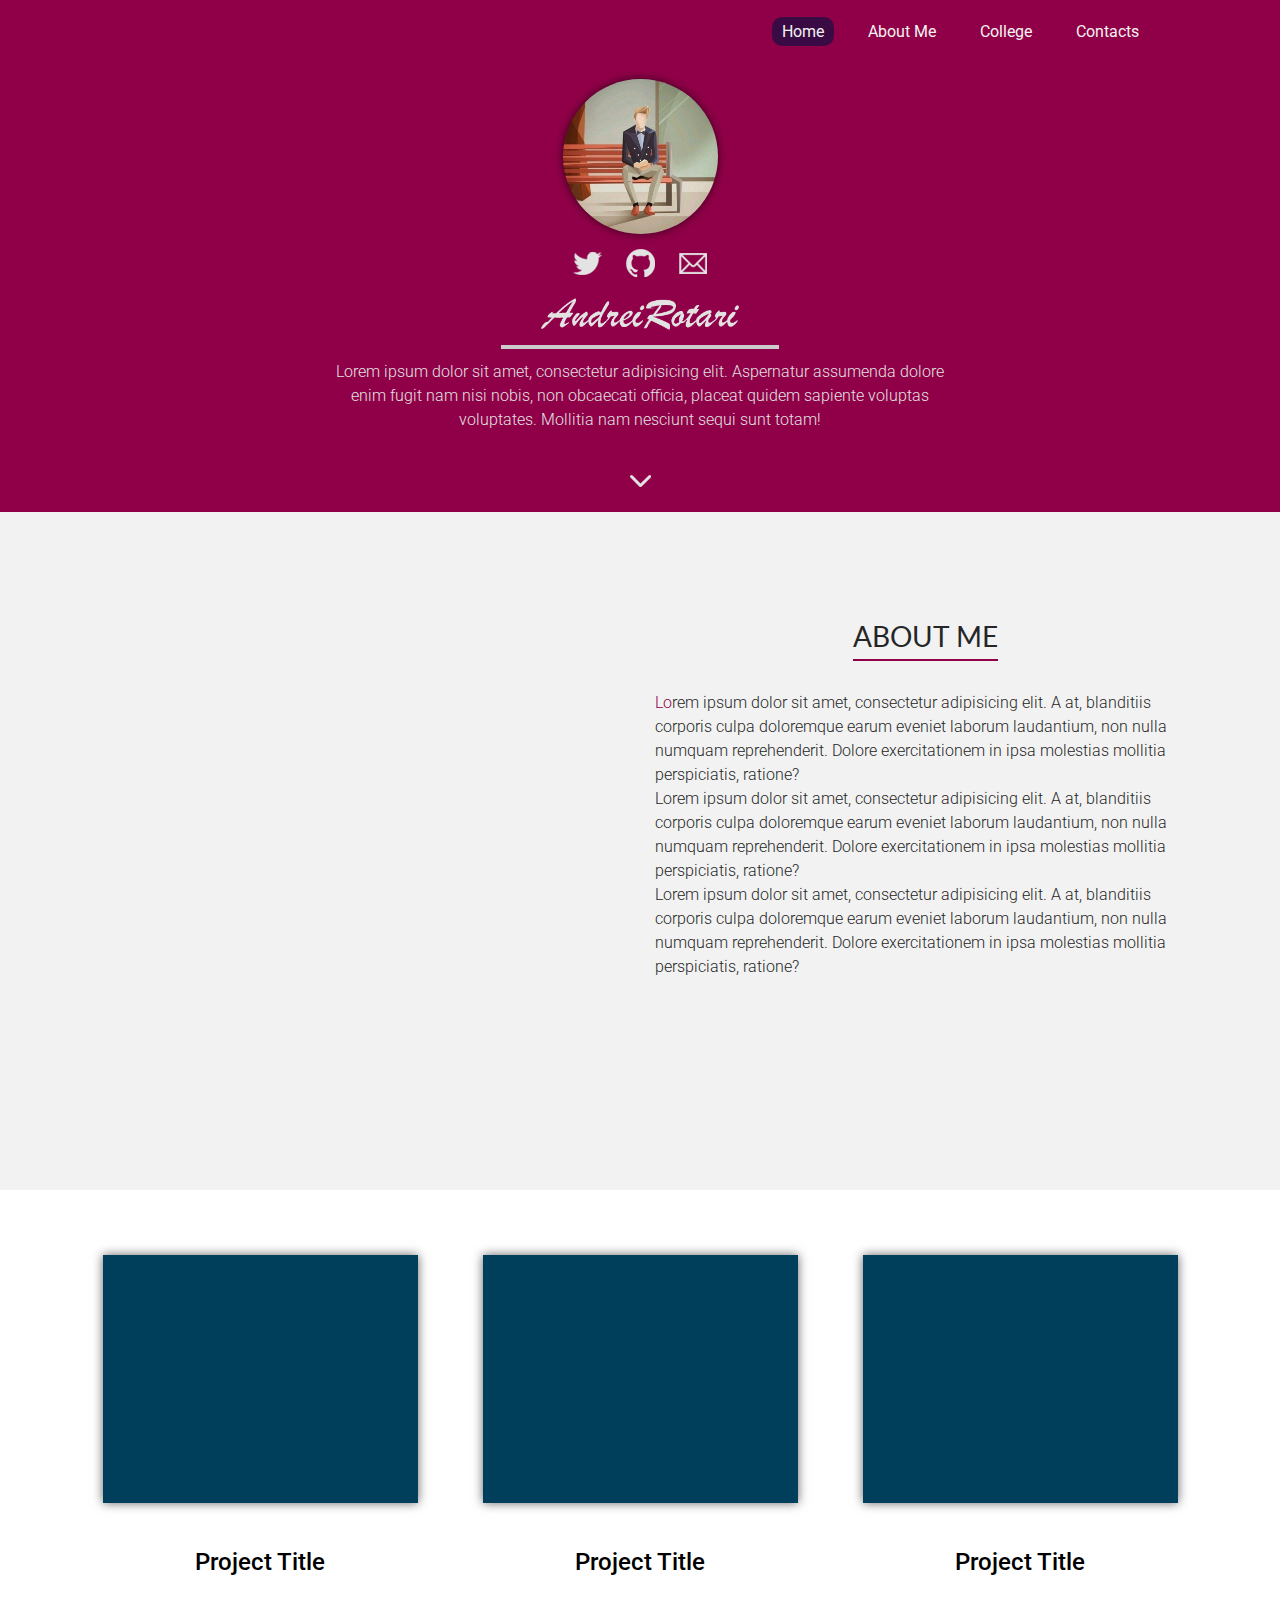
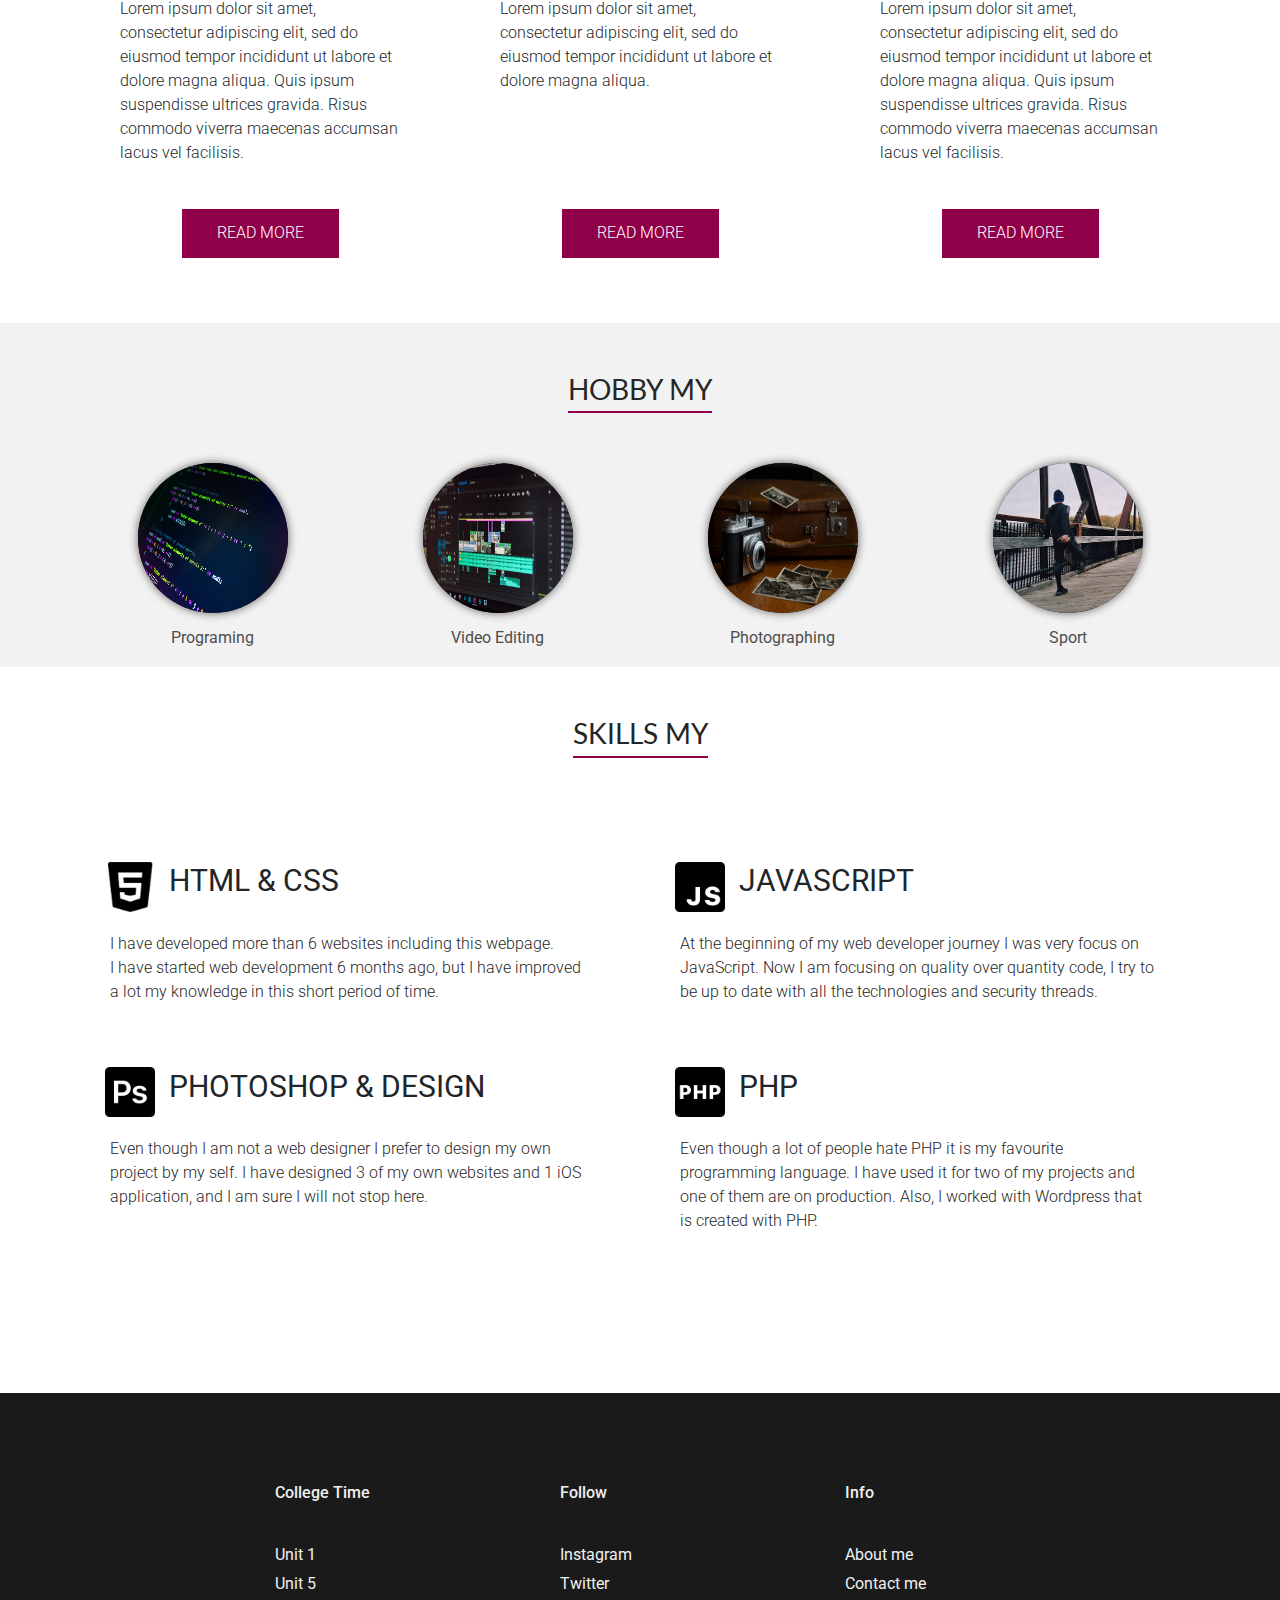
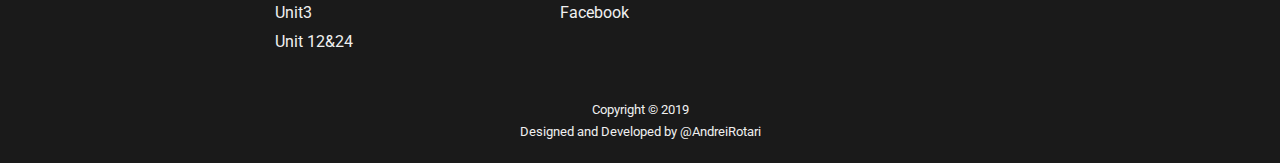
==== commit 193e2e7c: "Created slide for home page" ====
--- a/index.html
+++ b/index.html
@@ -111,9 +111,13 @@
         <div class="row">
           <div class="col-sm-12 col-md-6">
             <!-- Section  image frame implementation-->
-            <div class="section-image-frame  text-center">
+            <div class="section-image-frame fade text-center">
               <img src="images/2862B201-2D01-4110-ADDF-69EA0CF71D6D_1_201_a.jpg" alt="Image of Andrei" class="">
             </div>
+              <!-- Section  image frame implementation-->
+              <div class="section-image-frame fade text-center">
+                  <img src="images/IMG_0653.jpeg" alt="Image of Andrei" class="">
+              </div>
           </div>
           <div class="col-sm-12 col-md-6">
             <div class="section-title-container">
@@ -366,11 +370,10 @@
                     </div>
                     <div class="footer-links-box">
                         <ul>
-                            <li><a href="college.html">Assigments Plan</a></li>
-                            <li><a href="#">Unit 1</a></li>
-                            <li><a href="#">Unit 5</a></li>
-                            <li><a href="#">Unit3</a></li>
-                            <li><a href="#">Unit 12&24</a></li>
+                            <li><a href="college.html">Unit 1</a></li>
+                            <li><a href="unit5.html">Unit 5</a></li>
+                            <li><a href="unit3.html">Unit3</a></li>
+                            <li><a href="unit12.html">Unit 12&24</a></li>
                         </ul>
                     </div>
                 </div>
--- a/css/main.css
+++ b/css/main.css
@@ -119,6 +119,31 @@
   color: #000;
   padding: 0.2em 0;
 }
+
+
+/* ==========================================================================
+   Slider
+   ========================================================================== */
+
+/* Fading animation */
+.fade {
+    -webkit-animation-name: fade;
+    -webkit-animation-duration: 4.5s;
+    animation-name: fade;
+    animation-duration: 4.5s;
+}
+
+@-webkit-keyframes fade {
+    from {opacity: .4}
+    to {opacity: 1}
+}
+
+@keyframes fade {
+    from {opacity: .4}
+    to {opacity: 1}
+}
+
+
 
 /* ==========================================================================
    Author's custom styles
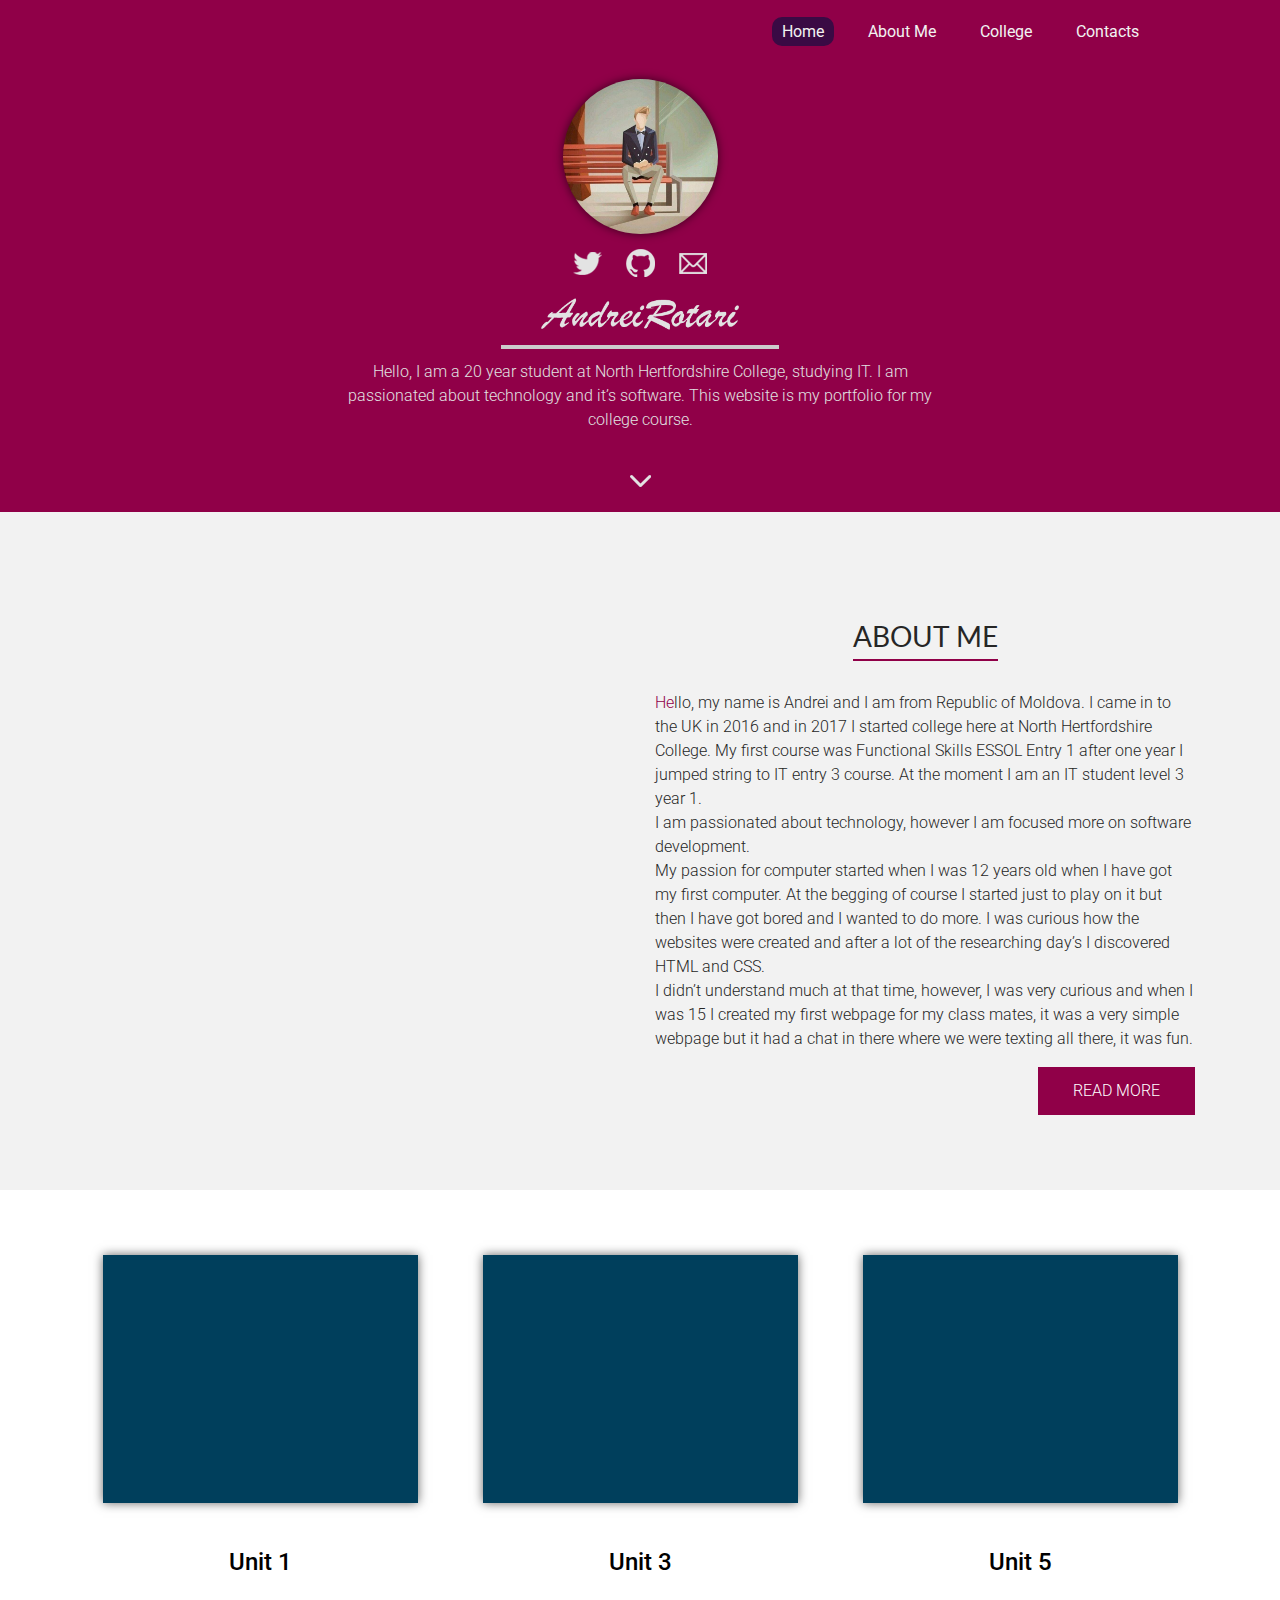
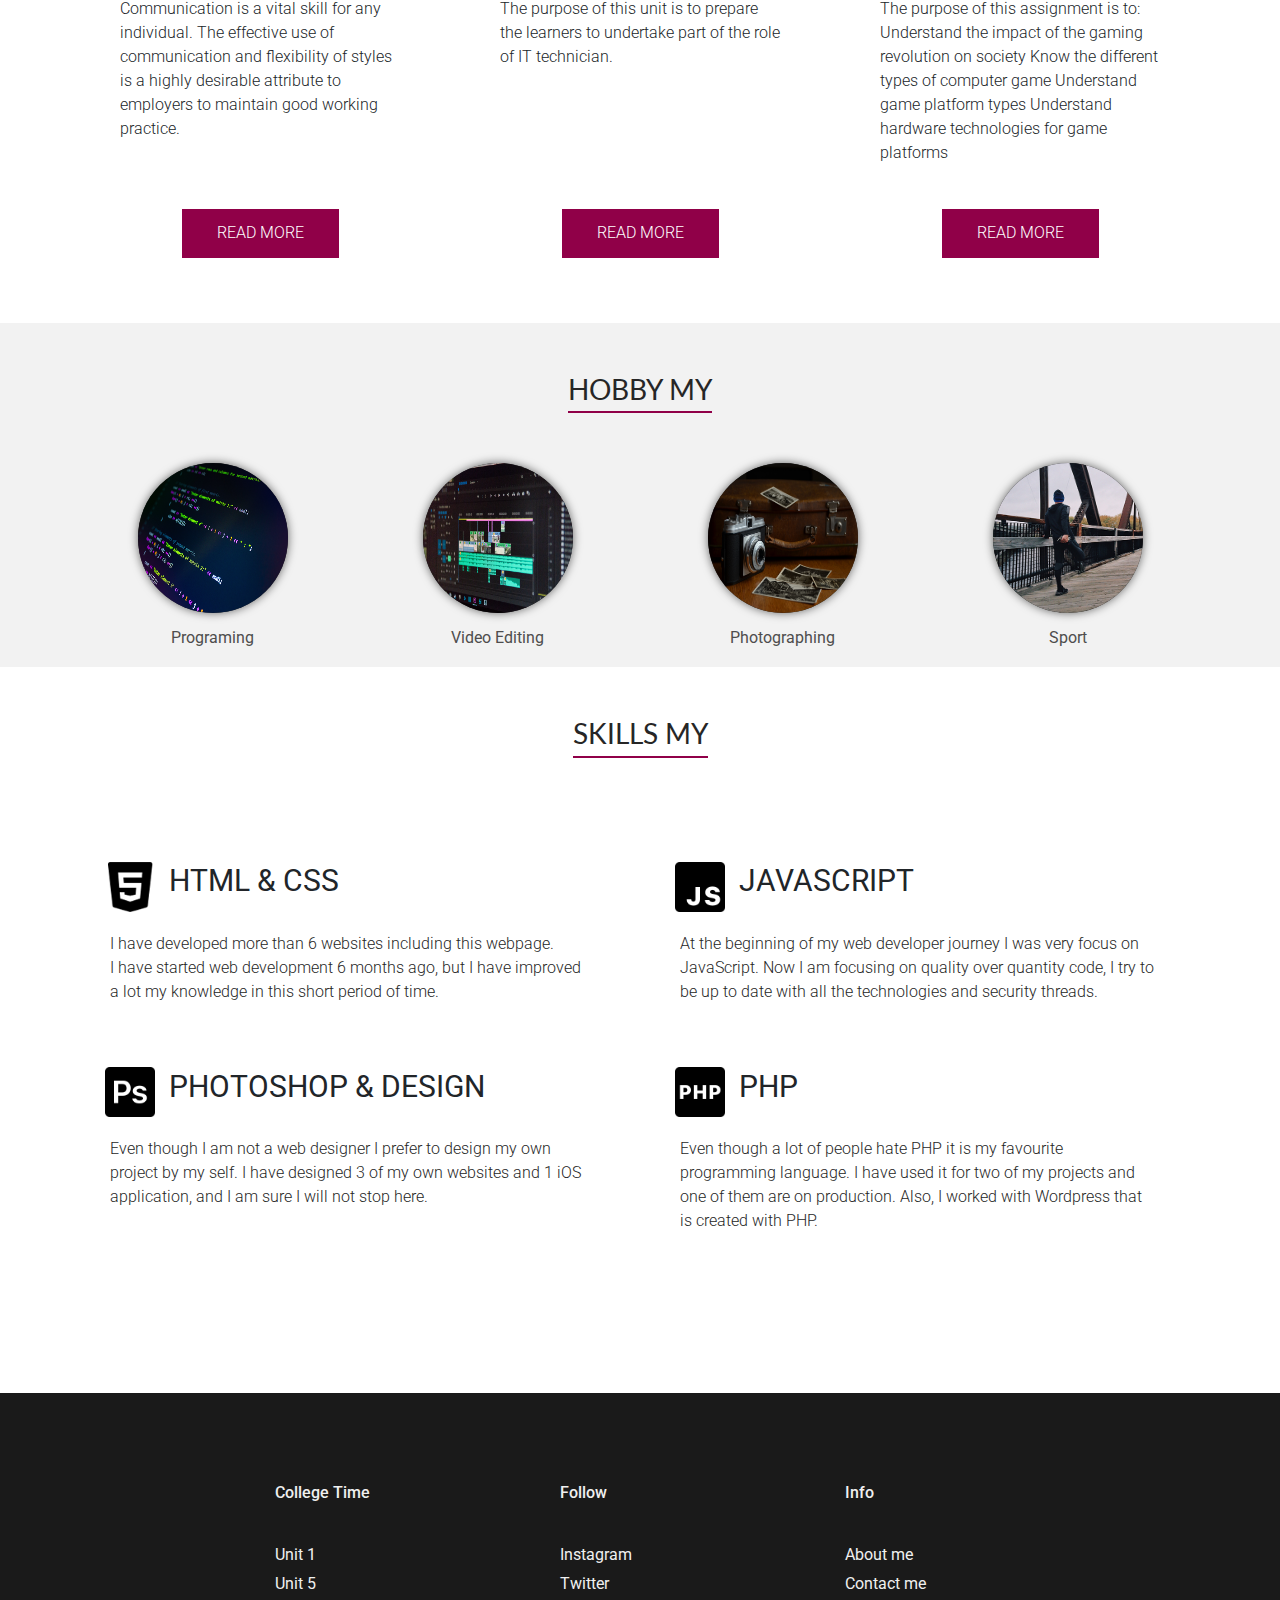
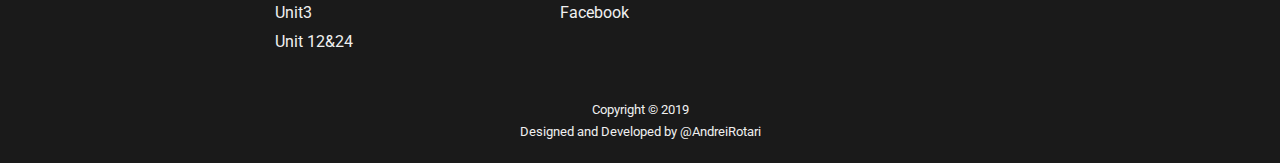
==== commit e86b6b3a: "Added text to all pages" ====
--- a/index.html
+++ b/index.html
@@ -84,8 +84,10 @@
           <div class="col-xs-12 col-sm-2 col-md-2 col-lg-3"></div>
           <div class="col-xs-12 col-sm-8 col-md-8 col-lg-6">
             <div class="header-description text-center">
-              <p>Lorem ipsum dolor sit amet, consectetur adipisicing elit. Aspernatur assumenda dolore enim fugit nam
-                nisi nobis, non obcaecati officia, placeat quidem sapiente voluptas voluptates. Mollitia nam nesciunt sequi sunt totam!</p>
+              <p>
+                  Hello, I am a 20 year student at North Hertfordshire College, studying IT. I am passionated about
+                  technology and it’s software. This website is my portfolio for my college course.
+              </p>
             </div>
           </div>
           <div class="col-xs-12 col-sm-2 col-md-2 col-lg-3"></div>
@@ -123,18 +125,27 @@
             <div class="section-title-container">
               <h3 class="section-image-title">About Me</h3>
               <p class="section-image-description">
-                <span style="color: #900048">Lo</span>rem ipsum dolor sit amet, consectetur adipisicing elit. A at, blanditiis corporis culpa doloremque
-                earum eveniet laborum laudantium, non nulla numquam reprehenderit. Dolore exercitationem in ipsa
-                molestias mollitia perspiciatis, ratione?
-                <br>
-                Lorem ipsum dolor sit amet, consectetur adipisicing elit. A at, blanditiis corporis culpa doloremque
-                earum eveniet laborum laudantium, non nulla numquam reprehenderit. Dolore exercitationem in ipsa
-                molestias mollitia perspiciatis, ratione?
-                <br>
-                Lorem ipsum dolor sit amet, consectetur adipisicing elit. A at, blanditiis corporis culpa doloremque
-                earum eveniet laborum laudantium, non nulla numquam reprehenderit. Dolore exercitationem in ipsa
-                molestias mollitia perspiciatis, ratione?
+                <span style="color: #900048">He</span>llo, my name is Andrei and I am from Republic of Moldova.
+                  I came in to the UK in 2016 and in 2017 I started college here at North Hertfordshire College.
+                  My first course was Functional Skills ESSOL Entry 1 after one year I jumped string to IT entry 3 course.
+                  At the moment I am an IT student level 3 year 1.<br>
+                  I am passionated about technology, however I am focused more on software development.
+                  <br>
+
+                  My passion for computer started when I was 12 years old when I have got my first computer. At the
+                  begging of course I started just to play on it but then I have got bored and I wanted to do more.
+                  I was curious how the websites were created and after a lot of  the researching day’s I discovered
+                  HTML and CSS.
+                  <br>I didn’t understand much at that time, however, I was very curious and when I was 15 I
+                  created my first webpage for my class mates, it was a very simple webpage but it had a chat in there
+                  where we were texting all there, it was fun.
+
+
               </p>
+
+                <div class="button-container text-right">
+                    <button class="default-ar-button"><a href="about-me.html">Read more</a></button>
+                </div>
             </div>
           </div>
         </div>
@@ -154,16 +165,15 @@
               </div>
               <!-- A container for description of the work - title and mini description -->
               <div class="mini-portfolio-description">
-                <h4 class="mini-portfolio-title text-center">Project Title</h4>
+                <h4 class="mini-portfolio-title text-center">Unit 1</h4>
                 <p class="mini-portfolio-description">
-                  Lorem ipsum dolor sit amet, consectetur adipiscing elit, sed do eiusmod tempor incididunt ut labore
-                  et dolore magna aliqua. Quis ipsum suspendisse ultrices gravida. Risus commodo viverra maecenas
-                  accumsan lacus vel facilisis.
+                    Communication is a vital skill for any individual. The effective use of communication and flexibility
+                    of styles is a highly desirable attribute to employers to maintain good working practice.
                 </p>
               </div>
               <!-- Button to take the user to specific work page  -->
               <div class="button-container">
-                <button class="default-ar-button">Read more</button>
+                <button class="default-ar-button"><a href="college.html">Read More</a></button>
               </div>
             </div>
           </div>
@@ -175,15 +185,15 @@
               </div>
               <!-- A container for description of the work - title and mini description -->
               <div class="mini-portfolio-description">
-                <h4 class="mini-portfolio-title text-center">Project Title</h4>
+                <h4 class="mini-portfolio-title text-center">Unit 3</h4>
                 <p class="mini-portfolio-description">
-                  Lorem ipsum dolor sit amet, consectetur adipiscing elit, sed do eiusmod tempor incididunt ut labore
-                  et dolore magna aliqua.
+                    The purpose of this unit is to prepare the learners to undertake part of the role of IT technician.
+
                 </p>
               </div>
               <!-- Button to take the user to specific work page  -->
               <div class="button-container">
-                <button class="default-ar-button">Read more</button>
+                <button class="default-ar-button"><a href="unit3.html">Read More</a></button>
               </div>
             </div>
           </div>
@@ -195,16 +205,15 @@
               </div>
               <!-- A container for description of the work - title and mini description -->
               <div class="mini-portfolio-description">
-                <h4 class="mini-portfolio-title text-center">Project Title</h4>
+                <h4 class="mini-portfolio-title text-center">Unit 5</h4>
                 <p class="mini-portfolio-description">
-                  Lorem ipsum dolor sit amet, consectetur adipiscing elit, sed do eiusmod tempor incididunt ut labore
-                  et dolore magna aliqua. Quis ipsum suspendisse ultrices gravida. Risus commodo viverra maecenas
-                  accumsan lacus vel facilisis.
+                    The purpose of this assignment is to: Understand the impact of the gaming revolution on society
+                    Know the different types of computer game Understand game platform types Understand hardware technologies for game platforms
                 </p>
               </div>
               <!-- Button to take the user to specific work page  -->
               <div class="button-container">
-                <button class="default-ar-button">Read more</button>
+                <button class="default-ar-button"><a href="unit5.html">Read More</a></button>
               </div>
             </div>
           </div>
--- a/css/main.css
+++ b/css/main.css
@@ -372,6 +372,11 @@
   -webkit-transition: all 0.5s ease;
   transition: all 0.5s ease;
   box-shadow:  0 0 10px  rgba(0,0,0,0.6);
+}
+
+.default-ar-button a {
+  text-decoration: none;
+  color: #ffffff;
 }
 
 
